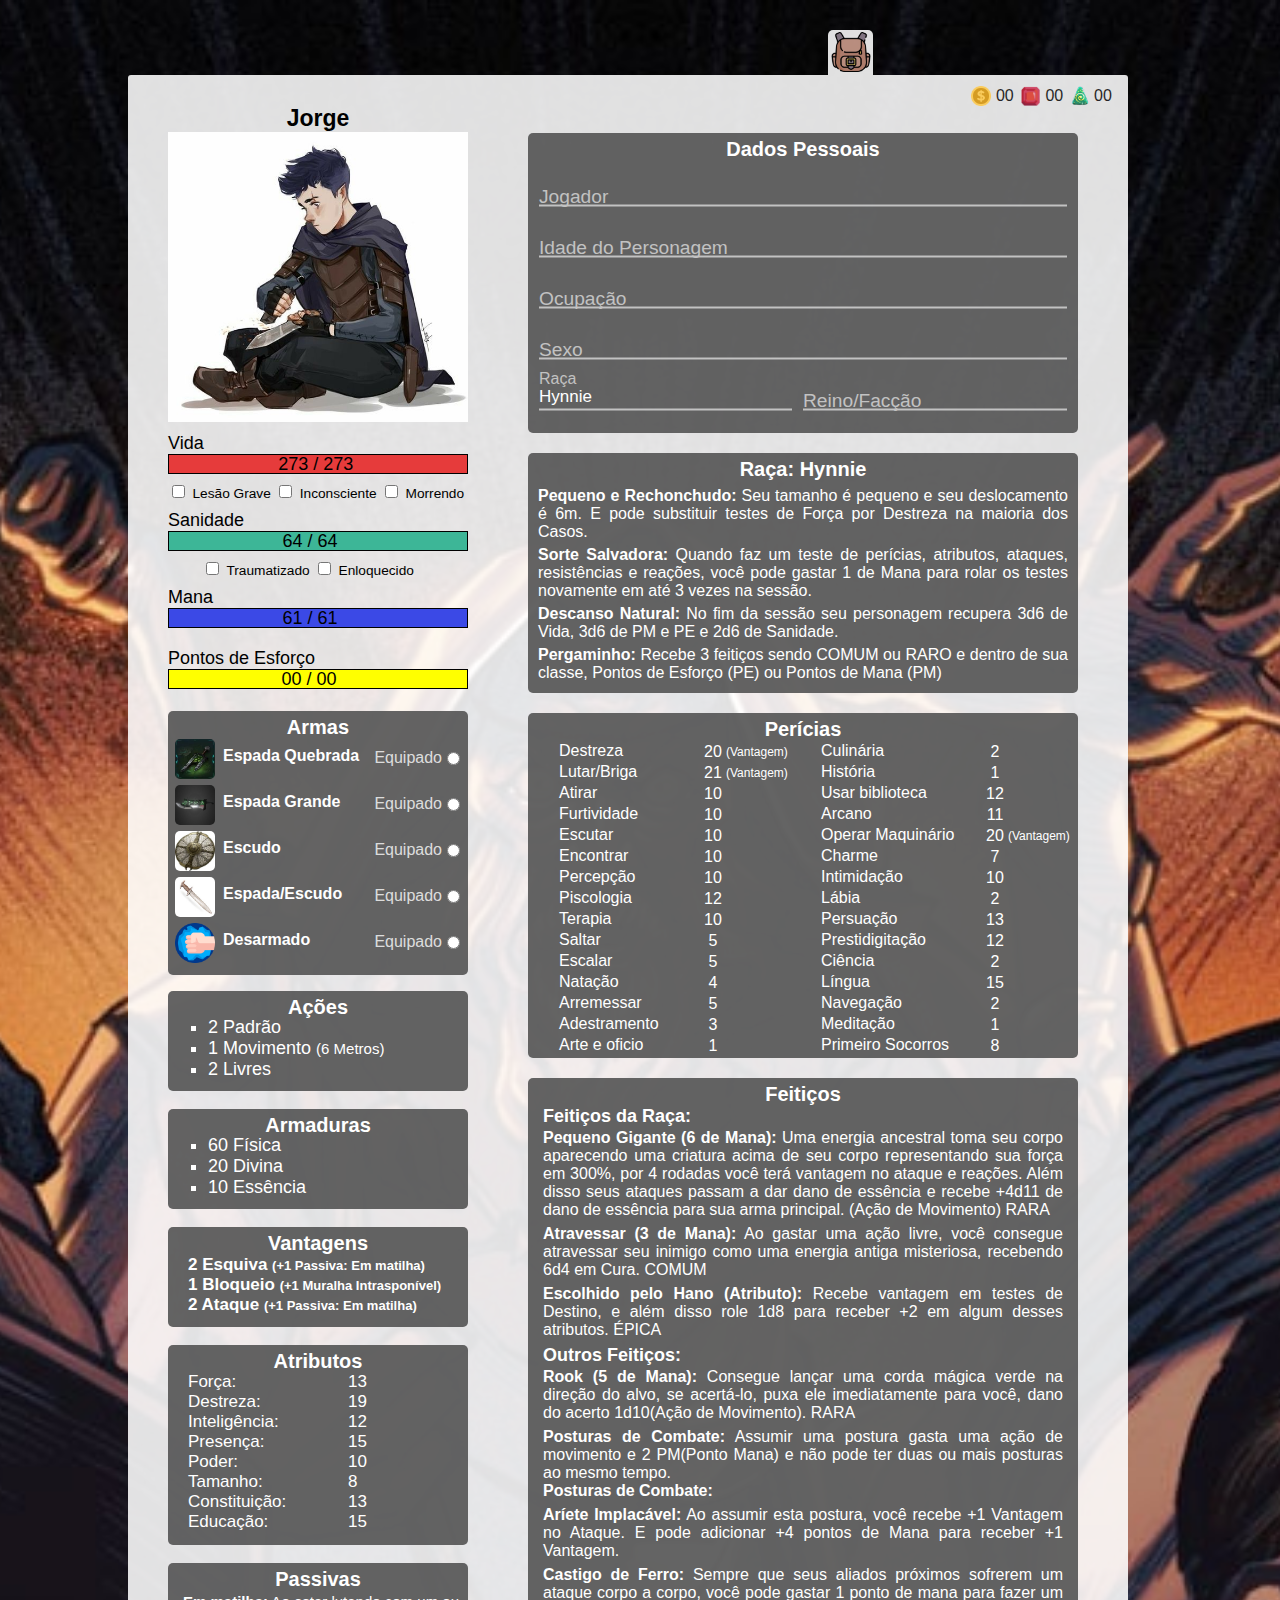
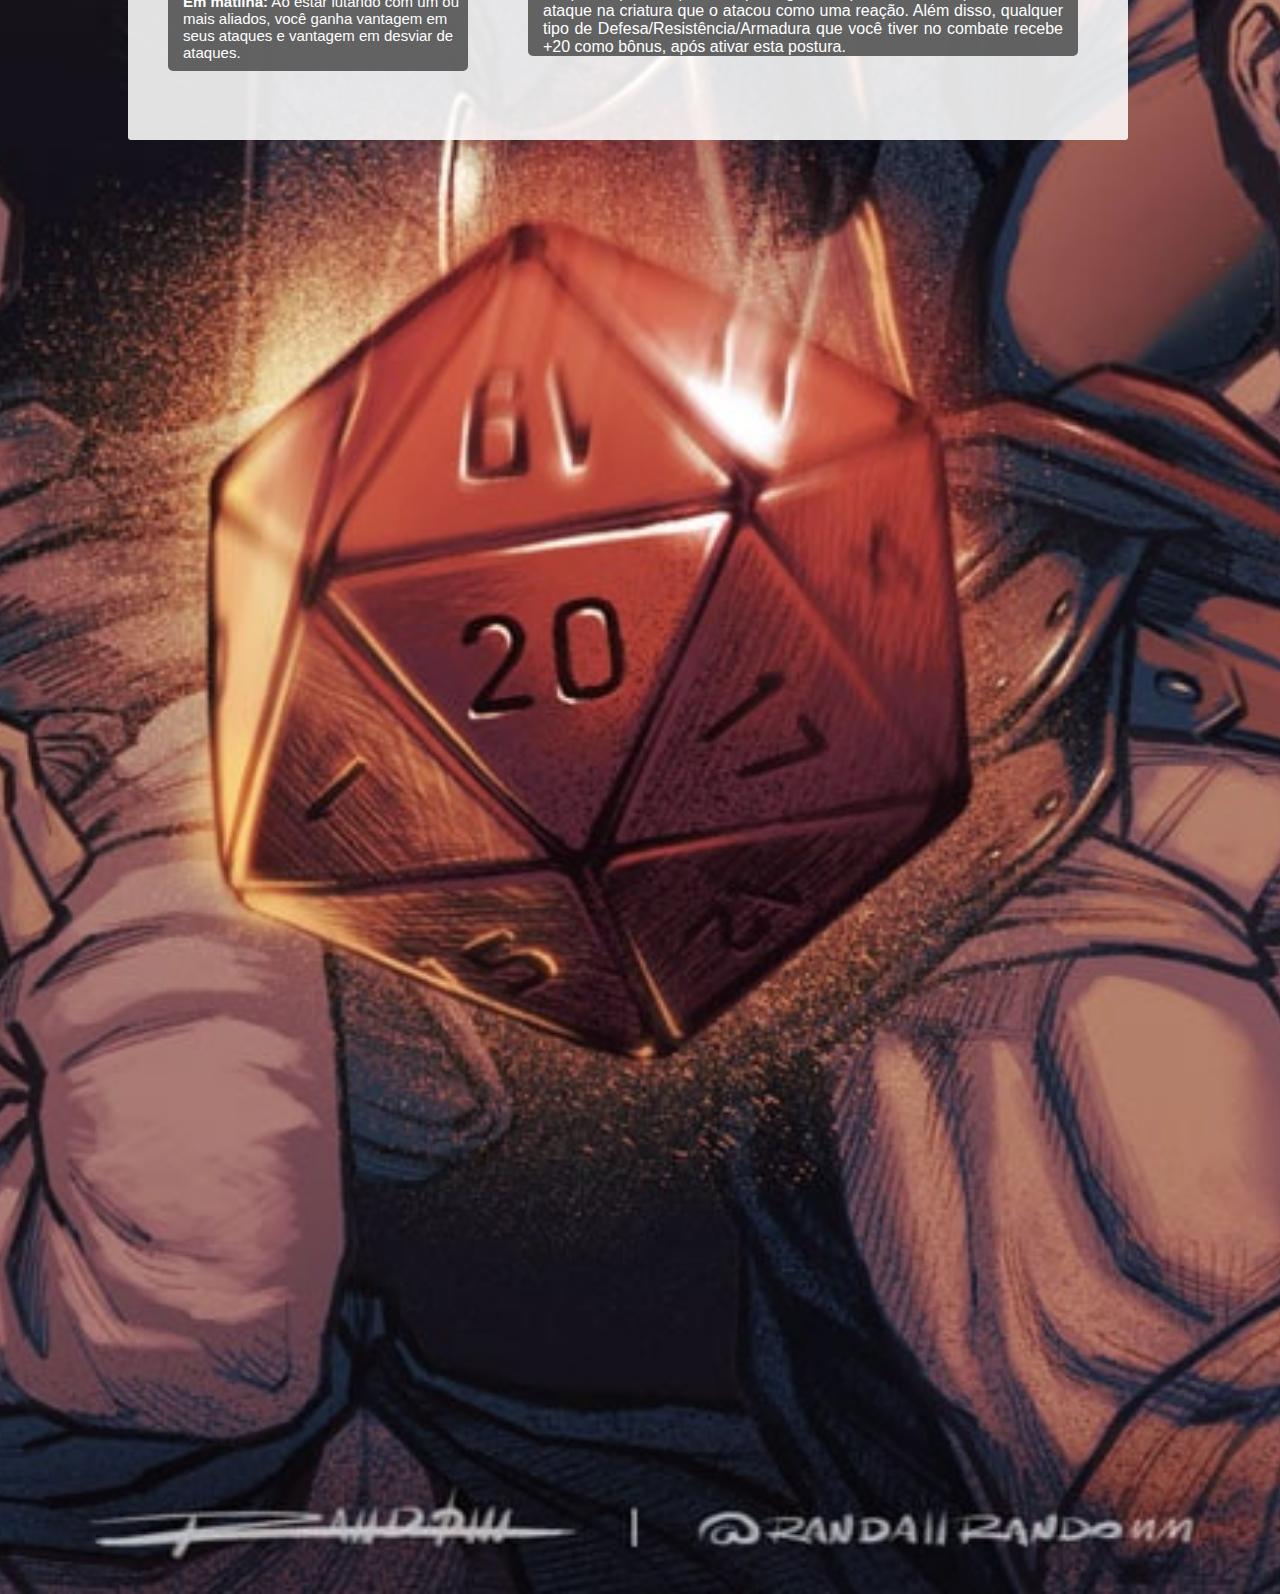
==== index.html @ e02fc68e "Segunda tentativa de arrumar o problema de visualização no cll" ====
<!DOCTYPE html>
<html> 
<head>
	<title>Ficha-Jorge</title>
	<meta charset="utf-8">
	<meta name="viewport" content="width=device-width, initial-scale=1.0">
	
<style>
	*{ font-family: sans-serif;}
	
	body{
		margin:0;
		padding: 0;
		background-image: url("Assests/Fundo.jpg");
		background-repeat: no-repeat;
		background-size: cover;
		background-position: center center;
		
	}
	#caixa{
		width: 1000px;
		height: 1700px;
		position: relative;
		left: 10%;
		margin-top: 30px;
	}

/*		Inventario	*/
	#Invetario{
		width: 45px;
		height: 45px;
		background-color: white;
		opacity: 0.88;
		border-top-left-radius: 5px;
		border-top-right-radius: 5px;
		cursor: pointer;
		position: relative;
		left: 70%;
	}
	#mochila{
		width:40px;
		height: 40px;
		display: block;
		margin: auto;
		position: relative;
		top: 2px;
	}
	#texto{
		display: none;
		position: relative;
		top: -54px;
		left: 53px;
		color: rgba(255, 255, 255, 0.632);
		font-size: 20px;
		width: 200px;
		height: 50px;
	}
	#Invetario:hover #texto{
		display: block;
	}

/*		Ficha*/	
	#ficha{
		max-width: 1000px;
		min-width: 950px;
		height: 1665px;
		background-color: rgb(255, 255, 255, 0.88);
		border-radius: 3px;
	}

/* 		Imagem e nome do personagem*/
	#personagem{
		width: 300px;
		height: 290px;
	}
	#imgPersonagem{
		width: 300px;
		height: 280px; 
		text-align: center;
		position: relative;
		left: 40px;
		top: 30px;
	}
	#imgPersonagem strong{
		font-size: 23px;
	}

/* 		Barras de vida, sanidade, mana Pontos de Esforço*/
	#caixaBarras{
		position: relative;
		top:78px;
		left: 40px;
	}
	#caixaBarras progress{
		display: block;
	}
	#caixaBarras span{
		font-size: 18px;
	}
	#qtdeVida{
		position: relative;
		top: 21px;
		left: 70px;
	}
	#qtdeSanidade{
		position: relative;
		top: 21px;
		left: 34px;
	}
	#estadosSanidade{
		position: relative;
		left: 34px;
	}
	#qtdeMana{
		position: relative;
		top: 21px;
		left: 65px;
	}
	#pontosEsforco{
		display: inline-block;
		padding-top: 20px;
	}
	#qtdePE{
		position: relative;
		top: 21px;
		left:-38px;
	}


	#vida::-webkit-progress-value{
		background-color: rgb(230, 59, 59);
	} #vida::-moz-progress-bar{ background-color: rgb(230, 59, 59);}

	#sanidade::-webkit-progress-value{
		background-color: #3DB697;
	} #sanidade::-moz-progress-bar{ background-color: #3DB697;}
	
	#mana::-webkit-progress-value{
		background-color:rgb(59, 73, 230)
	}  #mana::-moz-progress-bar{ background-color: rgb(59, 73, 230);}
	#PE::-webkit-progress-value{
		background-color: yellow;
	} #PE::-moz-progress-bar{ background-color: yellow;}
	.barras{
		width: 300px;
		height: 20px;
		border-radius: 0;
		border: 1px solid black;
	}
	.estado{
		display: block;
		padding-bottom: 8px;
		padding-top: 8px;
		position: relative;
	}
	.estado label{
		font-size: 13.7px;
	}

/* 		Armas, Acao-Por-Combate, Armadura, Vantagem, Atributos  e Passiva */
	.camposEmBaixo{
		max-width: 300px;
		min-width: 280px;
		/*background-color: rgba(56, 52, 50, 0.87); */
		background-color:rgb(83, 83, 83, 0.90);
		position: relative;
		left: 40px;
		border-radius: 5px;
		color: #FFFF;
		word-wrap: break-word;
	}
	.titulos{	 
		margin: 0;
		padding: 0; 
		color: #FFFF;
		font-size:20px;
		text-align: center;
		padding-top: 5px; 
	}

/*  	Armas */
	#caixaArmas{
		height: 264px;
		margin-top: 100px;
	}
	#Armas{
		width: calc(300px - 12px);
		height: 40px;
		position: relative;
		left: 7px;
	}
	#Armas img{
		width: 40px;
		height: 40px;
		border-radius: 5px;
		margin-bottom: 2px;
	}

	#Armas strong{
		font-size: 16px;
		padding: 8px;
		color: #FFFF;
		position: absolute;
	}
	.equipado, .txtequipado{
		float: right;
		color: rgb(255, 255, 255, 0.80);
		position: relative;
		top: 10px;
		
	}
	/* Tentar fazer com que apareça uma div quando clicada na imagem
	#teste{
		display: none;
		width: 200px;
		height: 300px;
		background-color:rgb(56, 52, 50, 0.50);
		position: relative;
		top: -84px;
		left: -13rem;
		border-radius: 5px;
	}

	#teste:target {
		display: block;
	}



	.fechar{
		float: right;
	}
	*/

/* 		Ações por Combate */
	#acaoCombate{
		height: 100px;
		margin-top: 16px;
		font-size: 18px;
		color:#FFFF;
	}
	#acaoCombate h4{
		font-size: 20px;
		text-align: center;
		color: #FFFF;
	}
	#acaoCombate ul{
		list-style-type: square;
	}
	#acaoCombate div{
		position: relative;
		top: -20px;
	}
	#move{
		font-size: 15px;
	}



/* 		Defesa */
	#armadura{
		height: 100px;
		font-size: 18px;
	}
	#armadura ul{
		list-style-type: square;
	}
	#armadura div{
		position: relative;
		top: -20px;
	}

/*  	Vantagem */
	#vantagem{
		height: 100px;
		margin-top: 18px;
	}
	#vantagem strong{
		display: block;
		font-size: 17px;
		position: relative;
		left: 20px;
	}
	#vantagem span{
		font-size: 13px;
	}


/*  	Atributos*/
	#atributos{
		height: 200px;
		margin-top: 18px;
		font-size: 17px;
	}
	#atributos ul{
		list-style-type: none;
	}
	#listaAtributos{
		width: 180px;
		position: relative;
		top: -18px;
		left: -20px;
	}
	#numerosAtributos{
		width: 20px;
		height: 155px;
		float:right;
		position:absolute;
		left: 200px;
		top: 0px;
	}

/*  	Passiva*/
	#passiva{
		height: 108px;
		margin-top: 18px;
		font-size: 15px;
	}
	#passiva div{
		width:100%;
		max-width: 280px;
		max-height: 104px;
		padding-left: 10px;
		padding-top: 20px;
		position: absolute;
		top: 50%;
		left: 50%;
		transform: translate(-50%, -50%);
	}
	


/*		Caixa de Riquezas	*/
	#caixaDeRiquezas{
		display: flex;
		align-items: center;
		justify-content: center;
		width: 146px;
		max-width: 150px; 	
		height: 30px;
		float: right;
		position: relative;
		bottom: 95.50%;
		right: 10px;
		opacity: 0.84;
	}
	#caixaDeRiquezas img{
		width: 20px;
		height: 20px;
	}


/* 		Inputs da Caixa de Riquezas */
	#caixaDeRiquezas input{
		width: 20px;
		max-width: 40px;
		font-size: 16px;
		outline: none;
		border: none;
		background: none;
		padding: 5px;
	}
	input[type=number]::-webkit-inner-spin-button { 	 /* <-- Campos que fazem a remoção das setas de aumentar e diminuir */
    -webkit-appearance: none;
	}
	input[type=number] { 
	-moz-appearance: textfield;
	appearance: textfield;
	}



/* 		Campos do lado  classe*/
	.camposAoLado{
		width: 550px;	
		background-color:rgb(83, 83, 83, 0.90);
		float: right;
		position: relative;
		bottom: 92.38%;
		left: 96px;
		border-radius: 5px;
	}


/*		Dados Pessoais	*/
	#dadosPessoais{
		height: 300px;
		max-height: 400px;
	}
	#dadosPessoais h4{
		padding-top: 5px;
	}
	#caixaDeInputs{
		width: 96%;
		max-height: 280px;
		position: absolute;
		top:50%;
		left: 50%;
		transform: translate(-50%, -50%);
	}
	#caixaDeInputs div{
		padding: 15px 0 0;
		margin-top: 10px;
		position: relative;	
	}
	#caixaRaca{
		width: 50%;
		display: inline-block;
	}
	#caixaReino{
		width: 50%;
		float:right;
	}
	#raca{
		width: 96%;
	}

/*	Classes dos dados Pessoais	*/
	.inputs{
		width: 100%;
		border: 0;
		padding: 0;
		background-color: none;
		font-size: 17px;
		background:transparent;
		color: white;
		border-bottom: 2px #c2c2c2 solid;
		outline: 0; /* elemento que tira o as bordas focadas quando clicamos em input*/
		padding: 2px 0 ;
		transition: border-color 0.2s;
		display: block;
	
	&::placeholder{
		color:transparent;
	}
	&:placeholder-shown ~ .camposDadosPessoais{
		font-size: 1.2rem;
		cursor: text;
		top: 20px;
	}
}
	.camposDadosPessoais{
		position:absolute;
		top: 0;
		display: block;
		transition: 0.2s;
		font-size: 1rem;
		color: #c2c2c2;
	}
	.inputs:focus{
	~ .camposDadosPessoais{
		position: absolute;
		top: 0;
		display: block;
		transition: 0.2s;
		font-size: 1rem;
		color: #11998e;
		font-weight: 700;
	}
	border-width: 3px;
	font-weight: 200;
	border-image: linear-gradient(to right, #11998E, #38ef7d);
	border-image-slice:1;
}
	.inputs{
		&:required,&:invalid {box-shadow:none;}
	}

/*		Propriedades da Raça	*/
	#propriedadesRaca{
		height: 240px;
		max-height: 250px;
		position: relative;
		left: -50px;
		margin-top: 20px;
	}
	#propriedadesRaca div{
		padding: 10px;
		padding-top: 6px;
	}
	#propriedadesRaca span{
		display: block;
		color:  #FFFF;
		text-align: justify;
		padding-bottom: 5px;
	}

/*		Perícias	*/	
	#pericias{
		margin-top: 20px;
		left: -50px;
		color: #FFFF;
	}
	#periciasBloco1{
		width: 140px;
		margin-left: 30px;
		float: left;
		padding: 1px;
	}
	#periciasBloco2{
		width: 160px;
		margin-left: 98px;
		float: left;
		padding: 1px;
	}

	.numerosBlocos{
		max-width: 20px;
		text-align: center;
		padding: 1px;
		float: left;
	}
	.vantagemPericias{
		position: absolute;
		margin-top: -18px;
		margin-left: 25px;
		font-size: 12px;
	}
	.valoresPericias{
		width: 20px;
		font-size: 16px;
		color: #FFFF;
		outline: none;
		background: none;
		border: none;
		text-align: center;
		padding-bottom: 2px;
	}
	.nomesPericias{
		display: block;
		padding-bottom: 3px;
	}


/*		Feitiços	*/
	#feiticos{
		margin-top: 20px;
		left: -50px;
		color: #FFF;
	}
	
	#caixaFeiticos{
		padding-left: 15px;
		padding-right: 15px;
		overflow: auto;
		height: 550px;
	}
	#caixaFeiticos span{
		display: block;
		text-align: justify;
		padding-bottom: 6px;
	}
	#posturaCombate{
		margin: 0;
	}

	.feiticosRaca{
		margin: 0;
		font-size: 18px;
		padding-bottom: 2px;
	}
	
</style>
	</head>

<body>

<div id="caixa">
	<div id="Invetario">
		<a href="./Paginas/Invetario.html" rel="inventario">
			<img src="./Assests/mochila.png" alt="Mochila" id="mochila"> 
		</a>
			<div id="texto"><h3>Invetário</h3> </div>

	</div>

		<div id="ficha">
			
			<div id="imgPersonagem">
				<strong>Jorge</strong>
				<img src="./Assests/Jorge.jpg" alt="Personagem" id="personagem"/>
			</div>	

				<div id="caixaBarras">
					<span>Vida</span>
					<span id="qtdeVida">273 / 273</span>
					<progress max="273" value="273" id="vida" class="barras"></progress>
					

					<div class="estado">
						<input type="checkbox" name="lesaoGrabe"> <label>Lesão Grave</label>
						<input type="checkbox" name="Inconsciente"> <label>Inconsciente</label>
						<input type="checkbox" name="morrendo"> <label>Morrendo</label>
					</div>

					<span>Sanidade</span>
					<span id="qtdeSanidade">64 / 64</span>
					<progress max="64" value="64" id="sanidade" class="barras"></progress>
					

					<div class="estado" id="estadosSanidade">
						<input type="checkbox" name="traumatizado"> <label>Traumatizado</label>
						<input type="checkbox" name="Enloquecido"> <label>Enloquecido</label>
					</div>

					<span>Mana</span> 
					<span id="qtdeMana">61 / 61</span>
					<progress max="61" value="61" id="mana" class="barras"></progress>

					<span id="pontosEsforco">Pontos de Esforço</span>
					<span id="qtdePE"> 00 / 00</span>
					<progress max="100" value="100" id="PE" class="barras"></progress>
				</div>
				
					<div id="caixaArmas" class="camposEmBaixo">
						<h4 id="textoArmas" class="titulos titulosAoLado">Armas</h4>

						<div id="Armas">
							<div id="Arma1">
								<img src="./Assests/espada quebrada.jfif" id="espadaQuebrada" alt="espada-Principal" /> 
								<strong>Espada Quebrada</strong>
								<input type="radio" value="Equipado" name="equipado" class="equipado"> <label class="txtequipado">Equipado</label>
								
								<!-- Div que sera exibida ao clicar na imagem 
								<div id="teste">Sua espada esta quebrada
									<a href="#" class="fechar">Clique para sair</a>
								</div> -->							
							</div>

							<div id="Arma2" class="todasArmas">
								<img src="./Assests/EspadaGrande.jpeg" alt="Espada Grande"/>
								<strong>Espada Grande</strong>
								<input type="radio" value="Equipado" name="equipado" class="equipado"> <label class="txtequipado">Equipado</label>
							</div>

							<div id="Arma3">
								<img src="./Assests/Escudo.webp" alt="escudo"/>
								<strong>Escudo</strong> 
								<input type="radio" value="Equipado" name="equipado1" class="equipado"> <label class="txtequipado">Equipado</label>
							</div>

							<div id="Arma4">
								<img src="./Assests/espada curta.jpg" alt="espadaescudo"/>
								<strong>Espada/Escudo</strong>
								<input type="radio" value="Equipado" name="equipado1" class="equipado"> <label class="txtequipado">Equipado</label>
							</div>

							<div id="Arma5">
								<img src="./Assests/soco.png" alt="Soco"/>
								<strong>Desarmado</strong>
								<input type="radio" value="Equipado" name="equipado" class="equipado"> <label class="txtequipado">Equipado</label>
							</div>

						</div>
					</div>

						<div id="acaoCombate" class="camposEmBaixo">
						   <h4 class="titulos titulosAoLado">Ações</h4>
							<div>
								<ul>
								  <li><span>2 Padrão</span></li>
								  <li><span>1 Movimento <span id="move">(6 Metros)</span></span></li>
								  <li><span>2 Livres</span></li>
								</ul>		
							</div>
						</div><br/>

							<div id="armadura" class="camposEmBaixo">
							  <h4 class="titulos titulosAoLado">Armaduras</h4>
								<div>
									<ul>
									  <li><span>60 Física</span></li>
									  <li><span>20 Divina</span></li>
									  <li><span>10 Essência</span></li>
									</ul>
								</div>
							</div>
								<div id="vantagem" class="camposEmBaixo">
									<h4 class="titulos titulosAoLado">Vantagens</h4>
										<div>
											<strong>2 Esquiva <span>(+1 Passiva: Em matilha)</span></strong>
											<strong>1 Bloqueio <span>(+1 Muralha Intrasponível)</span></strong>
											<strong>2 Ataque <span> (+1 Passiva: Em matilha)</span></strong>
										</div>
								</div>

									<div id="atributos" class="camposEmBaixo">
									 <h4 class="titulos titulosAoLado">Atributos</h4>
										<div id="listaAtributos">
											<ul>
												<li><span>Força:</span></li> 
												<li><span>Destreza:</span></li>
												<li><span>Inteligência:</span></li>
												<li><span>Presença:</span></li>
												<li><span>Poder:</span></li>
												<li><span>Tamanho:</span></li>
												<li><span>Constituição:</span></li>
												<li><span>Educação:</span></li>
											</ul>
											
											<div id="numerosAtributos">
												<span>13</span>
												<span>19</span>
												<span>12</span>
												<span>15</span>
												<span>10</span>
												<span>8</span>
												<span>13</span>
												<span>15</span>
											  </div>
										</div>	
									</div>
										<div id="passiva" class="camposEmBaixo">
											<h4 class="titulos titulosAoLado">Passivas</h4>
											 <div>
												<strong>Em matilha:</strong><span> Ao estar lutando com um ou mais aliados, você ganha
													vantagem em seus ataques e vantagem em desviar de ataques.</span>
											 </div>
										</div>
			<div id="caixaDeRiquezas">								
				<img src="./Assests/Moeda.png" alt="moedas" >
				<input type="number" value="00" class="numeros">
				<img src="./Assests/rubiQuadrado.png" alt="Rubi"  class="itensParaCompras">
				<input type="number" value="00" class="numeros">
					<img src="./Assests/PedraFusao1.png" alt="Pedras de Fusão">
					<input type="number" value="00" class="numeros">	
			</div>	

			<div id="dadosPessoais" class="camposAoLado">
				<h4 class="titulos tituloDados">Dados Pessoais</h4>

				<div id="caixaDeInputs">
					<div class="">
						<input type="text" value="" name="nome"  placeholder="Jogador" autocomplete="off" class="inputs" id="nome" required>
						<label for="nome" class="camposDadosPessoais">Jogador</label>
					</div>
					<div>

						<input type="number" value="" name="idade" placeholder="Idade do Personagem" autocomplete="off" class="inputs" id="idade"required>
						<label for="idade" class="camposDadosPessoais">Idade do Personagem</label>
					</div>

					<div>
						<input type="text" value="" name="ocupacao" placeholder="Ocupação" autocomplete="off" class="inputs" id="ocupacao">
						<label for="ocupacao" class="camposDadosPessoais">Ocupação</label>				
					  
					</div>
				
					<div>
						<input type="text" value="" name="sexo" placeholder="Sexo" autocomplete="off" class="inputs" id="sexo">
						<label for="sexo" class="camposDadosPessoais">Sexo</label>
					</div>

					<div id="caixaRaca">
						<input type="text" value="Hynnie" name="raça" placeholder="Raça" autocomplete="off" class="inputs" id="raca">
						<label for="raca" class="camposDadosPessoais">Raça</label>
					</div>

					<div id="caixaReino">
						<input type="text" value="" name="raça" placeholder="Reino/Facção" autocomplete="off" class="inputs" id="reino">
						<label for="reino" class="camposDadosPessoais">Reino/Facção</label>
					</div>
				</div>
			</div>	
			   <div class="camposAoLado" id="propriedadesRaca">
				<h4 class="titulos titulosAoLado" >Raça: Hynnie</h4>
					<div id="camposPropriedades">
						<span><strong>Pequeno e Rechonchudo:</strong> Seu tamanho é pequeno e seu deslocamento é 6m. E pode
						substituir testes de Força por Destreza na maioria dos Casos.</span>

						<span><strong>Sorte Salvadora:</strong>  Quando faz um teste de perícias, atributos, ataques, resistências 
						e reações, você pode gastar 1 de Mana para rolar os testes novamente em até 3 vezes na sessão.</span>

						<span><strong>Descanso Natural:</strong> No fim da sessão seu personagem recupera 3d6 de Vida, 3d6 de PM e PE e 2d6 de Sanidade.</span>
						<span><strong>Pergaminho:</strong> Recebe 3 feitiços sendo COMUM ou RARO e dentro de sua classe, Pontos de Esforço (PE) ou Pontos de Mana (PM)</span>
					</div>
			   </div>
			   	 <div class="camposAoLado" id="pericias">
					<h4 class="titulos titulosAoLado">Perícias</h4>
						<div id="periciasBloco1">
								<span class="nomesPericias">Destreza</span>
								<span class="nomesPericias">Lutar/Briga</span>
								<span class="nomesPericias">Atirar</span>
								<span class="nomesPericias">Furtividade</span>
								<span class="nomesPericias">Escutar</span>
								<span class="nomesPericias">Encontrar</span>
								<span class="nomesPericias">Percepção</span>
								<span class="nomesPericias">Piscologia</span>
								<span class="nomesPericias">Terapia</span>
								<span class="nomesPericias">Saltar</span>
								<span class="nomesPericias">Escalar</span>
								<span class="nomesPericias">Natação</span>
								<span class="nomesPericias">Arremessar</span>
								<span class="nomesPericias">Adestramento</span>
								<span class="nomesPericias">Arte e oficio</span>
							</div>
								<div id="numerosBloco1" class="numerosBlocos">
									<input type="number" value="20" class="valoresPericias">
									<span class="vantagemPericias">(Vantagem)</span>
									<input type="number" value="21" class="valoresPericias">
									<span class="vantagemPericias">(Vantagem)</span>
									<input type="number" value="10" class="valoresPericias">
									<input type="number" value="10" class="valoresPericias">
									<input type="number" value="10" class="valoresPericias">
									<input type="number" value="10" class="valoresPericias">
									<input type="number" value="10" class="valoresPericias">
									<input type="number" value="12" class="valoresPericias">
									<input type="number" value="10" class="valoresPericias">
									<input type="number" value="5" class="valoresPericias">
									<input type="number" value="5" class="valoresPericias">
									<input type="number" value="4" class="valoresPericias">
									<input type="number" value="5" class="valoresPericias">
									<input type="number" value="3" class="valoresPericias">
									<input type="number" value="1" class="valoresPericias">						
								</div>
							<div id="periciasBloco2">
								<span class="nomesPericias">Culinária</span>
									<span class="nomesPericias">História</span>
									<span class="nomesPericias">Usar biblioteca</span>
									<span class="nomesPericias">Arcano</span>
									<span class="nomesPericias">Operar Maquinário</span>
									<span class="nomesPericias">Charme</span>
									<span class="nomesPericias">Intimidação</span>
									<span class="nomesPericias">Lábia</span>
									<span class="nomesPericias">Persuação</span>
									<span class="nomesPericias">Prestidigitação</span>
									<span class="nomesPericias">Ciência</span>
									<span class="nomesPericias">Língua</span>
									<span class="nomesPericias">Navegação</span>
									<span class="nomesPericias">Meditação</span>
									<span class="nomesPericias">Primeiro Socorros</span>
				 				</div>
								 <div id="numerosBloco2" class="numerosBlocos">
									<input type="number" value="2" class="valoresPericias">
									<input type="number" value="1" class="valoresPericias">
									<input type="number" value="12" class="valoresPericias">
									<input type="number" value="11" class="valoresPericias">
									<input type="number" value="20" class="valoresPericias"> 
									<span class="vantagemPericias">(Vantagem)</span>
									<input type="number" value="7" class="valoresPericias">
									<input type="number" value="10" class="valoresPericias">
									<input type="number" value="2" class="valoresPericias">
									<input type="number" value="13" class="valoresPericias">
									<input type="number" value="12" class="valoresPericias">
									<input type="number" value="2" class="valoresPericias">
									<input type="number" value="15" class="valoresPericias">
									<input type="number" value="2" class="valoresPericias">
									<input type="number" value="1" class="valoresPericias">
									<input type="number" value="8" class="valoresPericias">
								</div>
					
							
				</div>
					<div id="feiticos" class="camposAoLado">
					 <h4 class="titulos titulosAoLado">Feitiços</h4>
						<div id="caixaFeiticos">
						  <h5 class="feiticosRaca">Feitiços da Raça:</h5>
							<span><strong>Pequeno Gigante (6 de Mana):</strong> Uma energia ancestral toma seu corpo aparecendo uma criatura acima de seu corpo representando sua força em 300%, por 4 rodadas  você terá vantagem no ataque e reações.
							Além disso seus ataques passam a dar dano de essência e recebe +4d11 de dano de essência para sua arma principal. (Ação de Movimento) RARA</span>
								
							<span><strong>Atravessar (3 de Mana):</strong> Ao gastar uma ação livre, você consegue atravessar seu inimigo como uma energia antiga misteriosa, recebendo 6d4 em Cura. COMUM</span>
							
							<span><strong>Escolhido pelo Hano (Atributo):</strong> Recebe vantagem em testes de Destino, e além disso role 1d8 para receber +2 em algum desses atributos. ÉPICA</span>
						  <h5 class="feiticosRaca">Outros Feitiços:</h5>
							<span><strong>Rook (5 de Mana):</strong> Consegue lançar uma corda mágica verde na direção do alvo,
							se acertá-lo, puxa ele imediatamente para você, dano do acerto 1d10(Ação de Movimento). RARA</span>
							
							<span><strong>Posturas de Combate:</strong> Assumir uma postura gasta uma ação de movimento e 2 PM(Ponto Mana) e não pode ter
								duas ou mais posturas ao mesmo tempo.<br/><strong>Posturas de Combate:</strong></span>
							<span><strong>Aríete Implacável:</strong> Ao assumir esta postura, você recebe +1 Vantagem no Ataque. E pode adicionar +4 pontos de Mana para receber +1 Vantagem.</span>
							<span><strong>Castigo de Ferro:</strong> Sempre que seus aliados próximos sofrerem um ataque corpo a corpo, você pode gastar 1 ponto de mana para fazer um ataque na criatura que o atacou como 
							uma reação. Além disso, qualquer tipo de Defesa/Resistência/Armadura que você tiver no combate recebe +20 como bônus, após ativar esta postura.</span>
							<span><strong>Foco de Batalha:</strong> Sempre que um inimigo ataca, você recebe 10 pontos de Mana temporários. Pontos de mana temporários desaparecem no final da cena.</span>
							<span><strong>Muralha Intransponível:</strong>Para assumir esta postura você precisa estar empunhando um escudo. Você recebe +30 na Armadura e Vantagem em Bloqueio. Além disso, quando sofre um ataque que permite um teste de 
							Reflexos para reduzir o dano à metade, não sofre nenhum dano se passar. Para cada 2 pontos de mana adicionais que gastar quando assumir a postura, aumenta esse bônus em a armadura em +5. Por fim, enquanto mantiver esta postura, seu deslocamento é reduzido para 3m.</span>
							<span><strong>Provocação Petulante:</strong> Enquanto esta postura estiver ativa, todos os inimigos que iniciarem seus turnos dentro de seu alcance curto devem fazer um teste de Presença (Dt Extremo). Se falharem, devem atacar você nessa rodada</span>
							<span><strong>Torre Inabalável:</strong> Você assume uma postura defensiva que o torna imune a qualquer tentativa de tirá-lo do lugar, de forma mundana ou mágica. Enquanto mantiver a postura, você não pode se deslocar, mas recebe um bônus na Defesa igual a seu extremo da Constituição
							 e Tamanho + o dobro da atual.</span>

						  <h5 class="feiticosRaca">Feitiços de Atributos:</h5>
							<span><strong>Sarah Alopay (Loxodon):</strong> Recebe vantagem em 2 reações a sua
							escolha.RARA </span>
							<span><strong>Rarath (Raktar):</strong>Recebe +1 em Tamanho e Constituição e +100 na Vida Máxima
							e Atual.RARA</span>
						
						</div>
					</div>

		</di v>
</div>
</body>
</html>
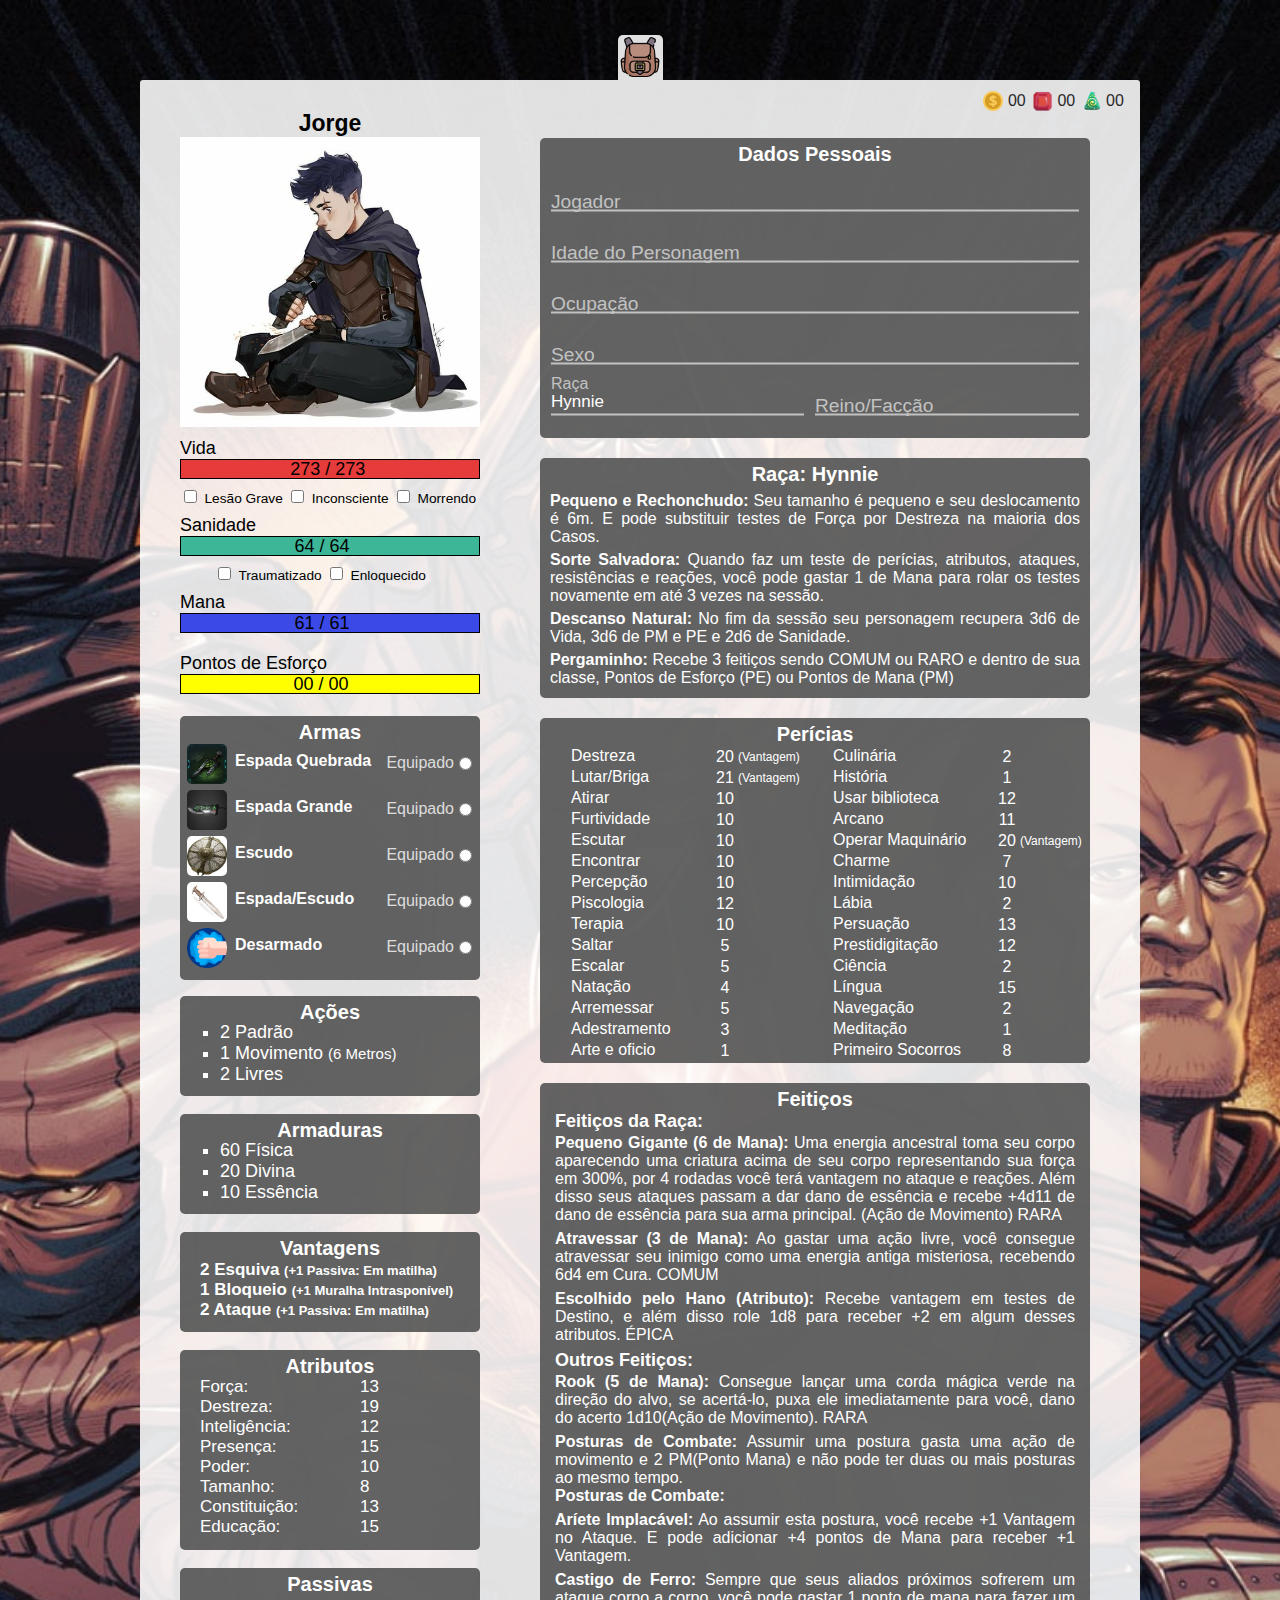
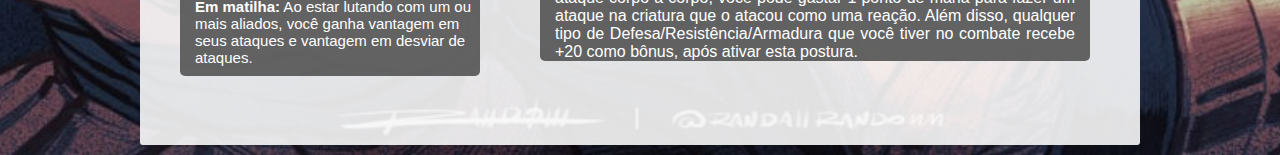
==== commit baa961ca: "Teste de responsividade" ====
--- a/index.html
+++ b/index.html
@@ -1,5 +1,5 @@
 <!DOCTYPE html>
-<html> 
+<html lang="pt-br"> 
 <head>
 	<title>Ficha-Jorge</title>
 	<meta charset="utf-8">
@@ -18,11 +18,11 @@
 		
 	}
 	#caixa{
-		width: 1000px;
-		height: 1700px;
-		position: relative;
-		left: 10%;
-		margin-top: 30px;
+		width: 100%;
+		display: flex;
+		justify-content: center;
+		margin-top: 5em;
+		padding-bottom: 10px;
 	}
 
 /*		Inventario	*/
@@ -34,8 +34,8 @@
 		border-top-left-radius: 5px;
 		border-top-right-radius: 5px;
 		cursor: pointer;
-		position: relative;
-		left: 70%;
+		position: absolute;
+		top: 2.2em;
 	}
 	#mochila{
 		width:40px;
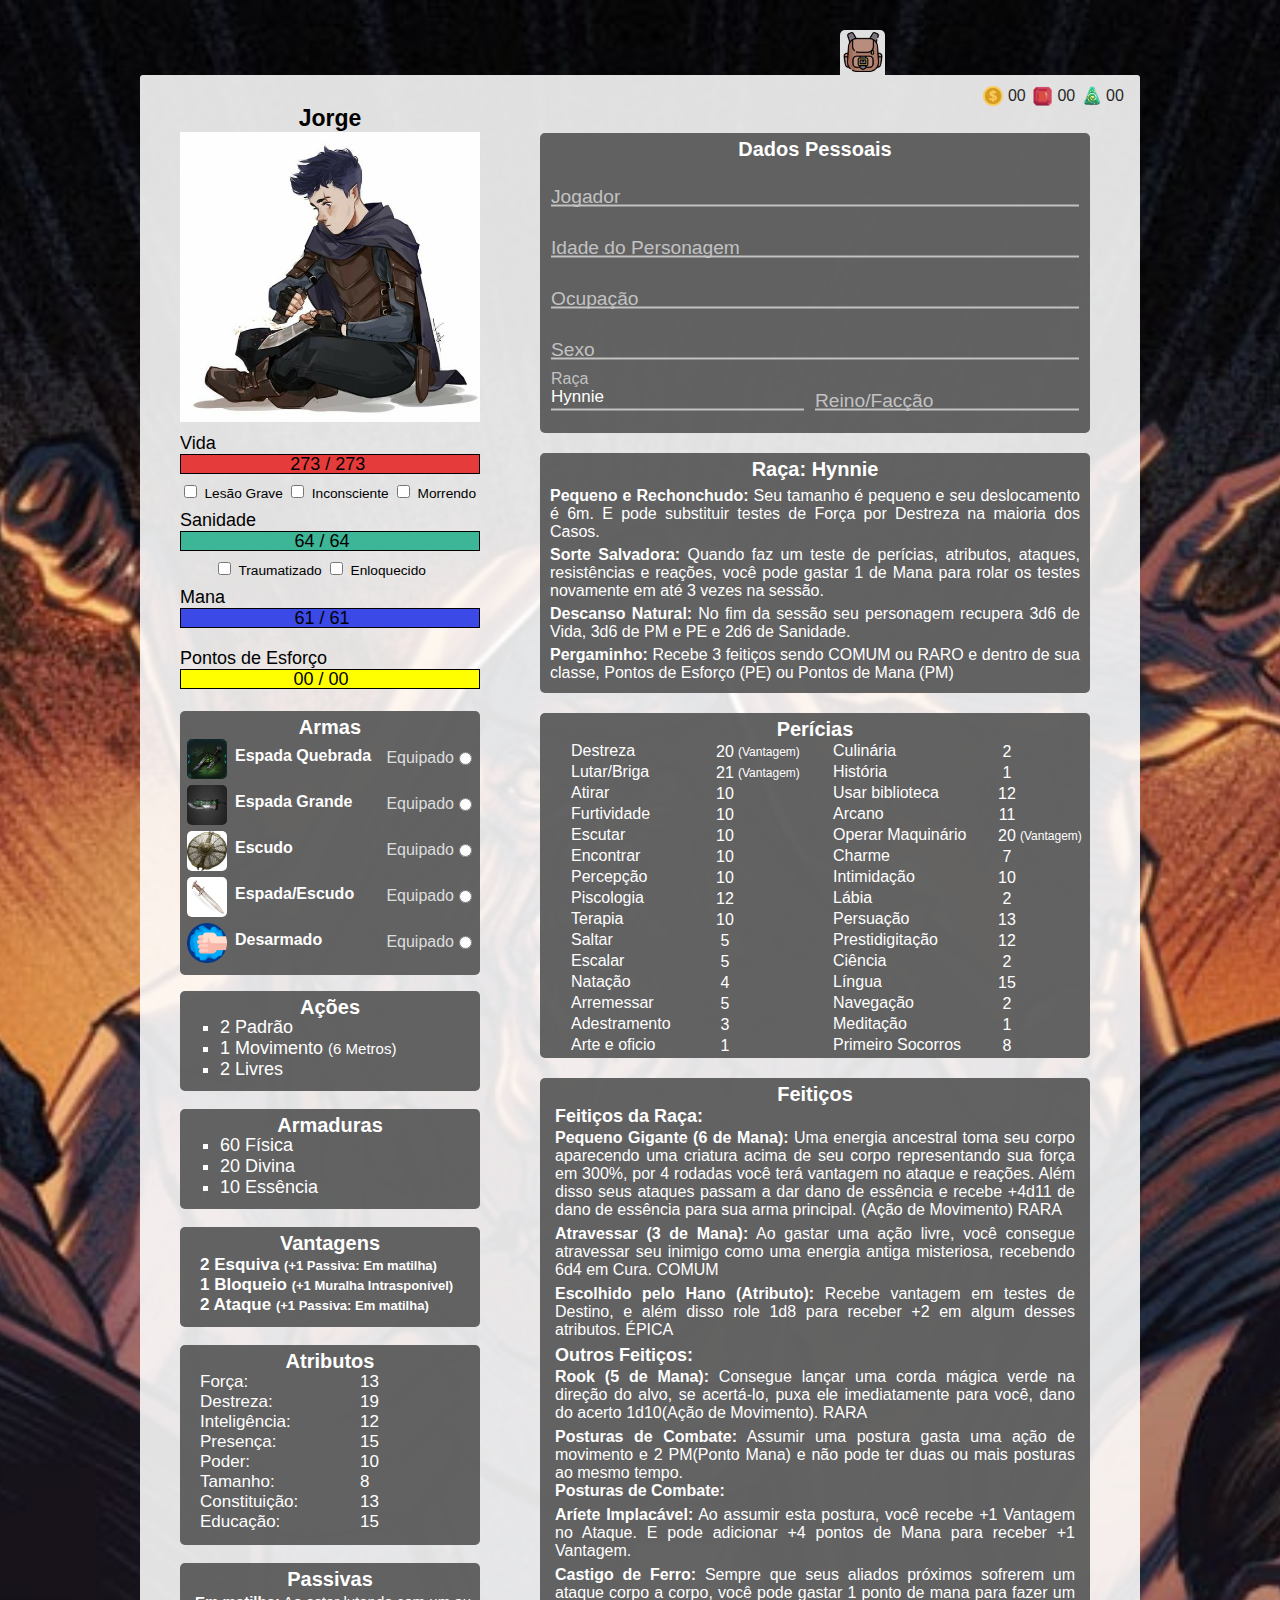
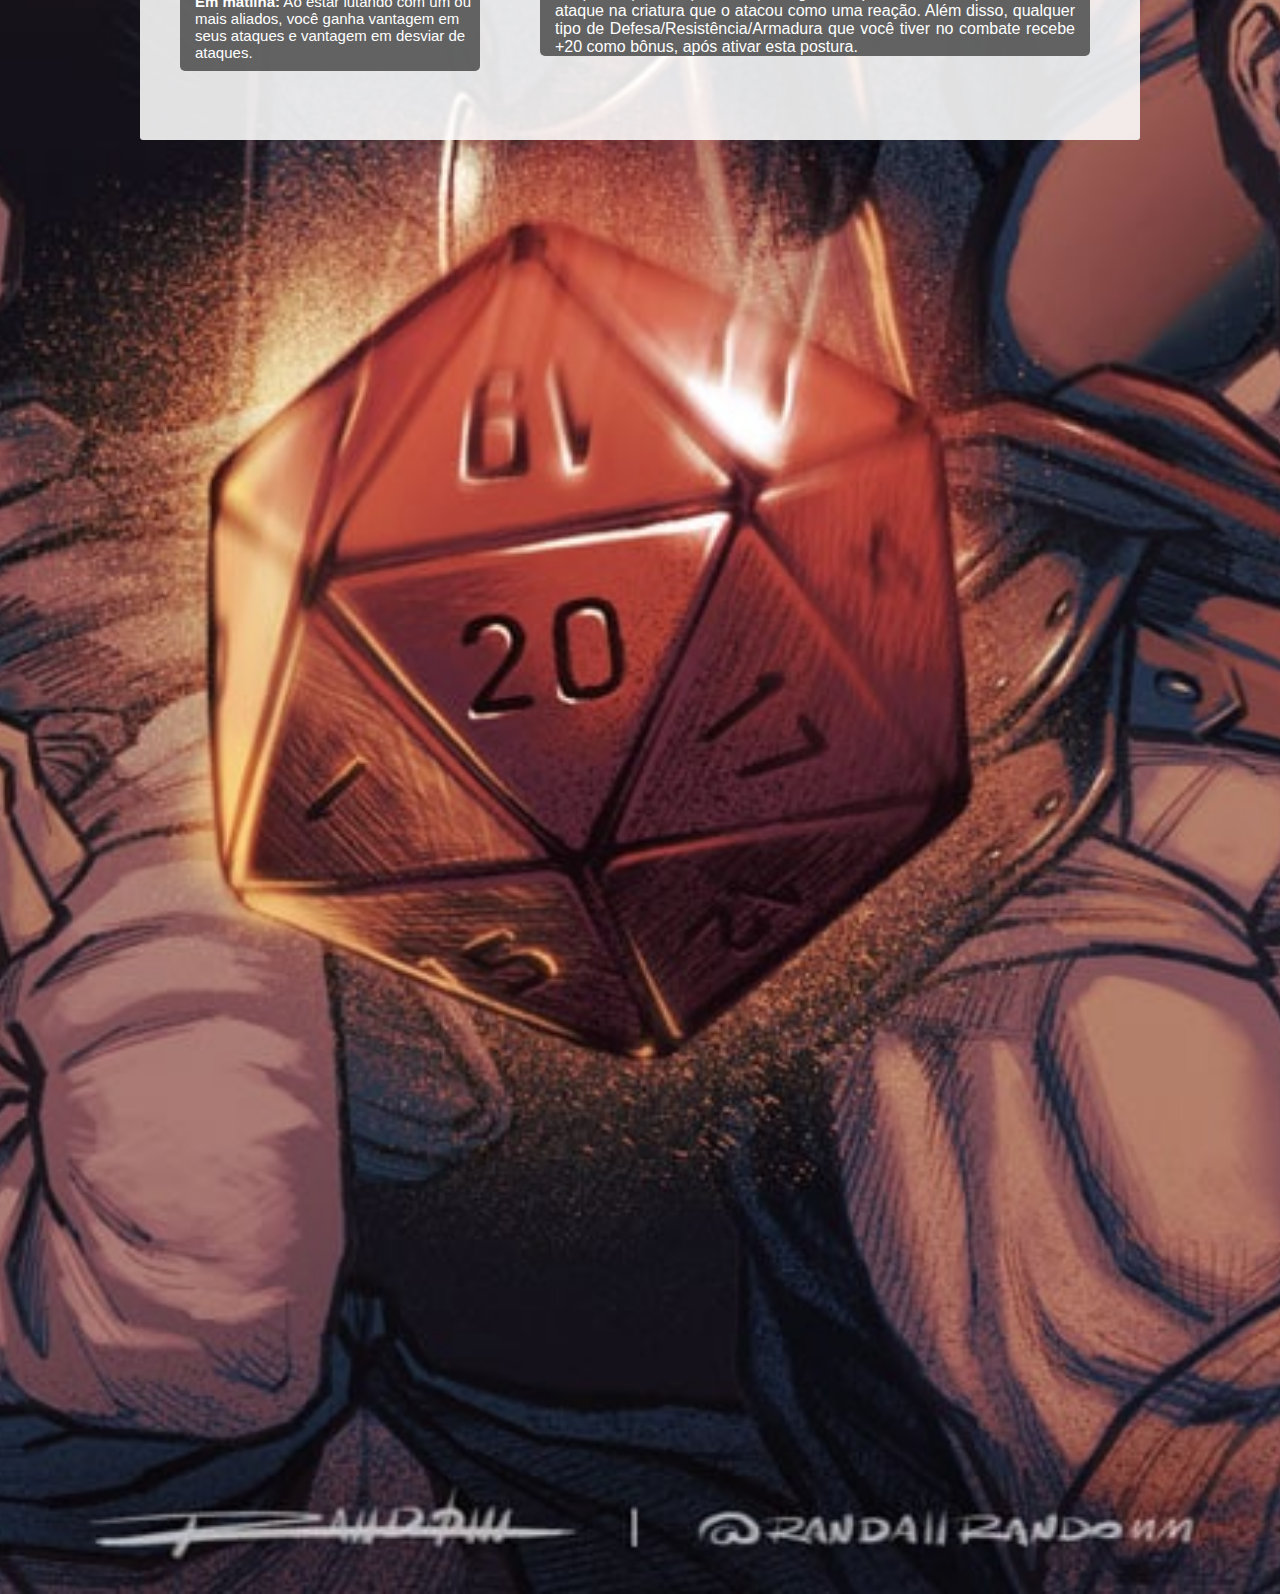
==== commit cb35f23a: "acho que consegui, não preciso que o site seja responsivo, apenas que a ficha fique centralizada em " ====
--- a/index.html
+++ b/index.html
@@ -8,6 +8,8 @@
 <style>
 	*{ font-family: sans-serif;}
 	
+
+	
 	body{
 		margin:0;
 		padding: 0;
@@ -15,15 +17,11 @@
 		background-repeat: no-repeat;
 		background-size: cover;
 		background-position: center center;
-		
-	}
-	#caixa{
-		width: 100%;
-		display: flex;
-		justify-content: center;
-		margin-top: 5em;
-		padding-bottom: 10px;
-	}
+	}
+ 	#caixa{
+		width: 1000px;
+		margin: 0 auto;
+	} 
 
 /*		Inventario	*/
 	#Invetario{
@@ -34,8 +32,10 @@
 		border-top-left-radius: 5px;
 		border-top-right-radius: 5px;
 		cursor: pointer;
-		position: absolute;
-		top: 2.2em;
+		position: relative;
+		left:700px;
+		top: 30px;
+
 	}
 	#mochila{
 		width:40px;
@@ -61,11 +61,12 @@
 
 /*		Ficha*/	
 	#ficha{
-		max-width: 1000px;
-		min-width: 950px;
+		width: 100%;
+		min-width: 989px;
 		height: 1665px;
 		background-color: rgb(255, 255, 255, 0.88);
 		border-radius: 3px;
+		margin-top: 30px;
 	}
 
 /* 		Imagem e nome do personagem*/
@@ -340,7 +341,7 @@
 		height: 30px;
 		float: right;
 		position: relative;
-		bottom: 95.50%;
+		bottom: 1590px;
 		right: 10px;
 		opacity: 0.84;
 	}
@@ -565,7 +566,7 @@
 
 <body>
 
-<div id="caixa">
+ <div id="caixa"> 
 	<div id="Invetario">
 		<a href="./Paginas/Invetario.html" rel="inventario">
 			<img src="./Assests/mochila.png" alt="Mochila" id="mochila"> 
@@ -886,7 +887,7 @@
 						</div>
 					</div>
 
-		</di v>
-</div>
+		</div>
+ </div> 
 </body>
 </html>
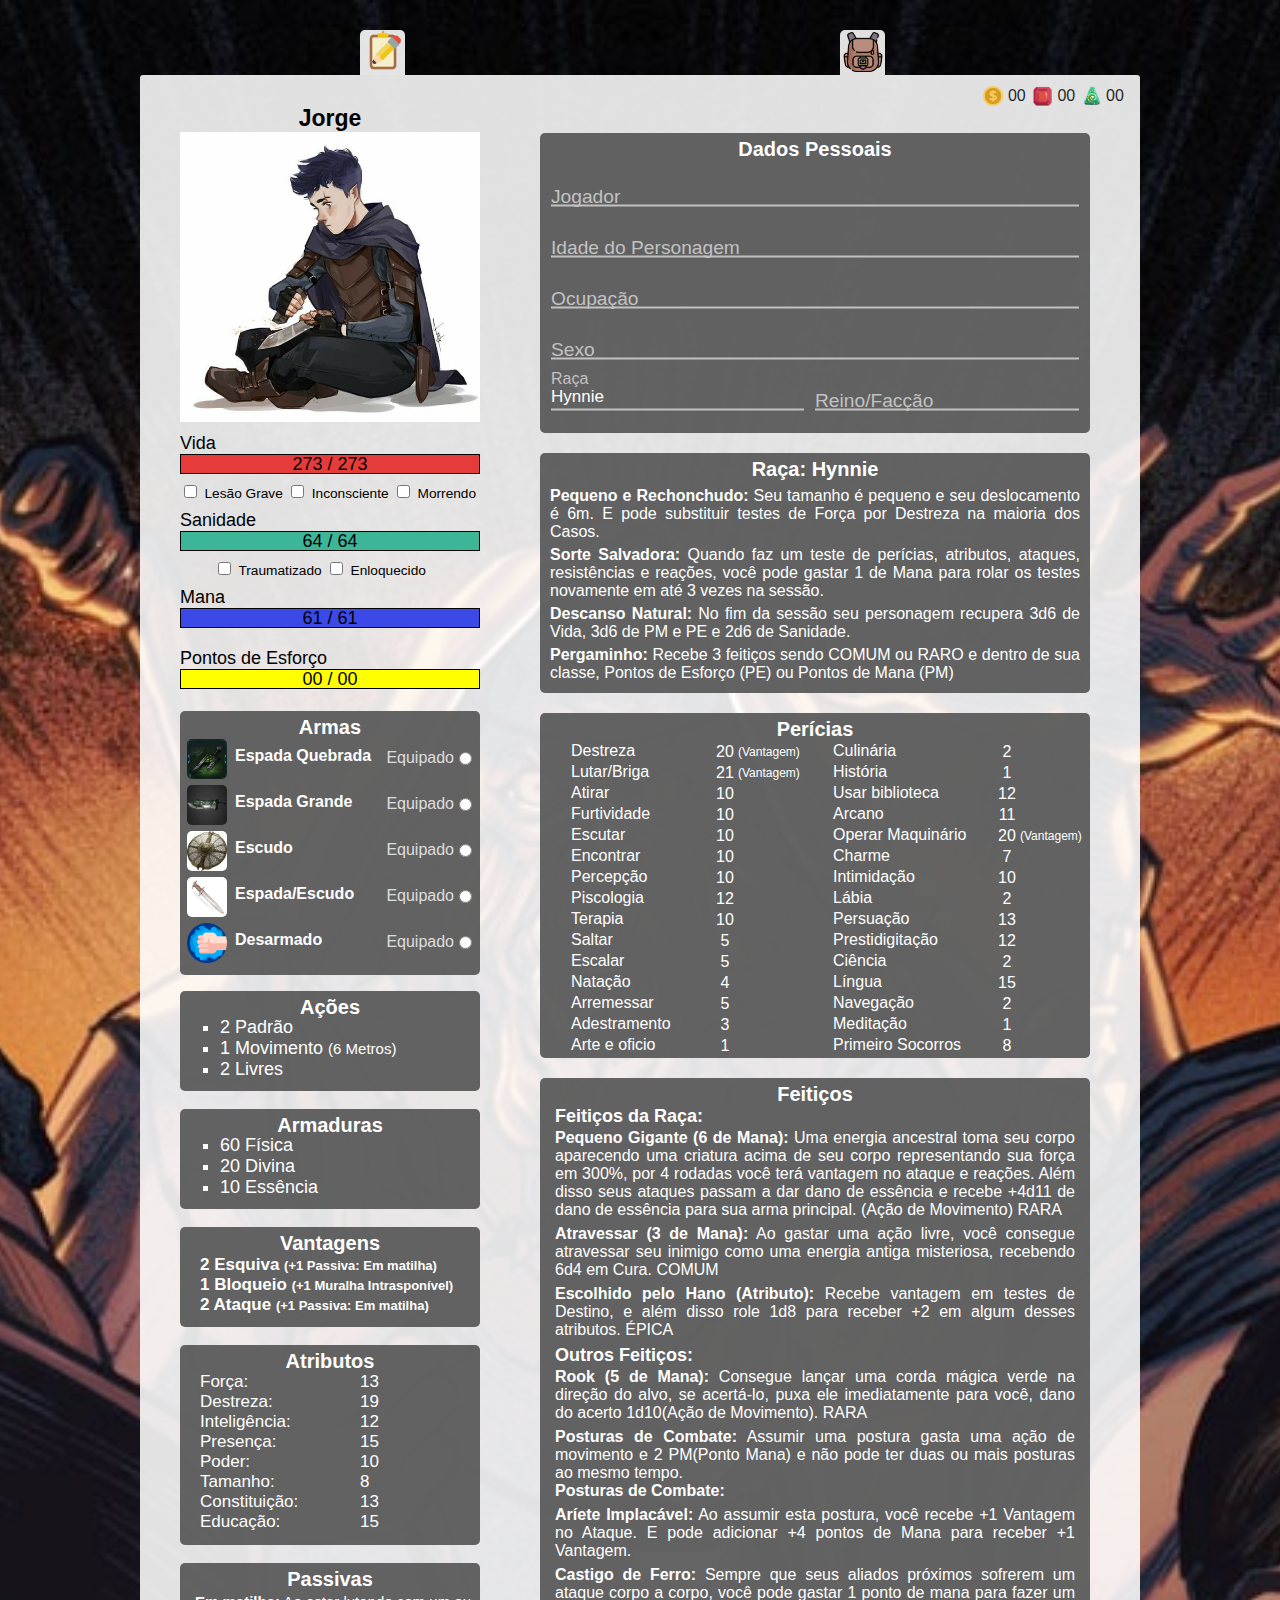
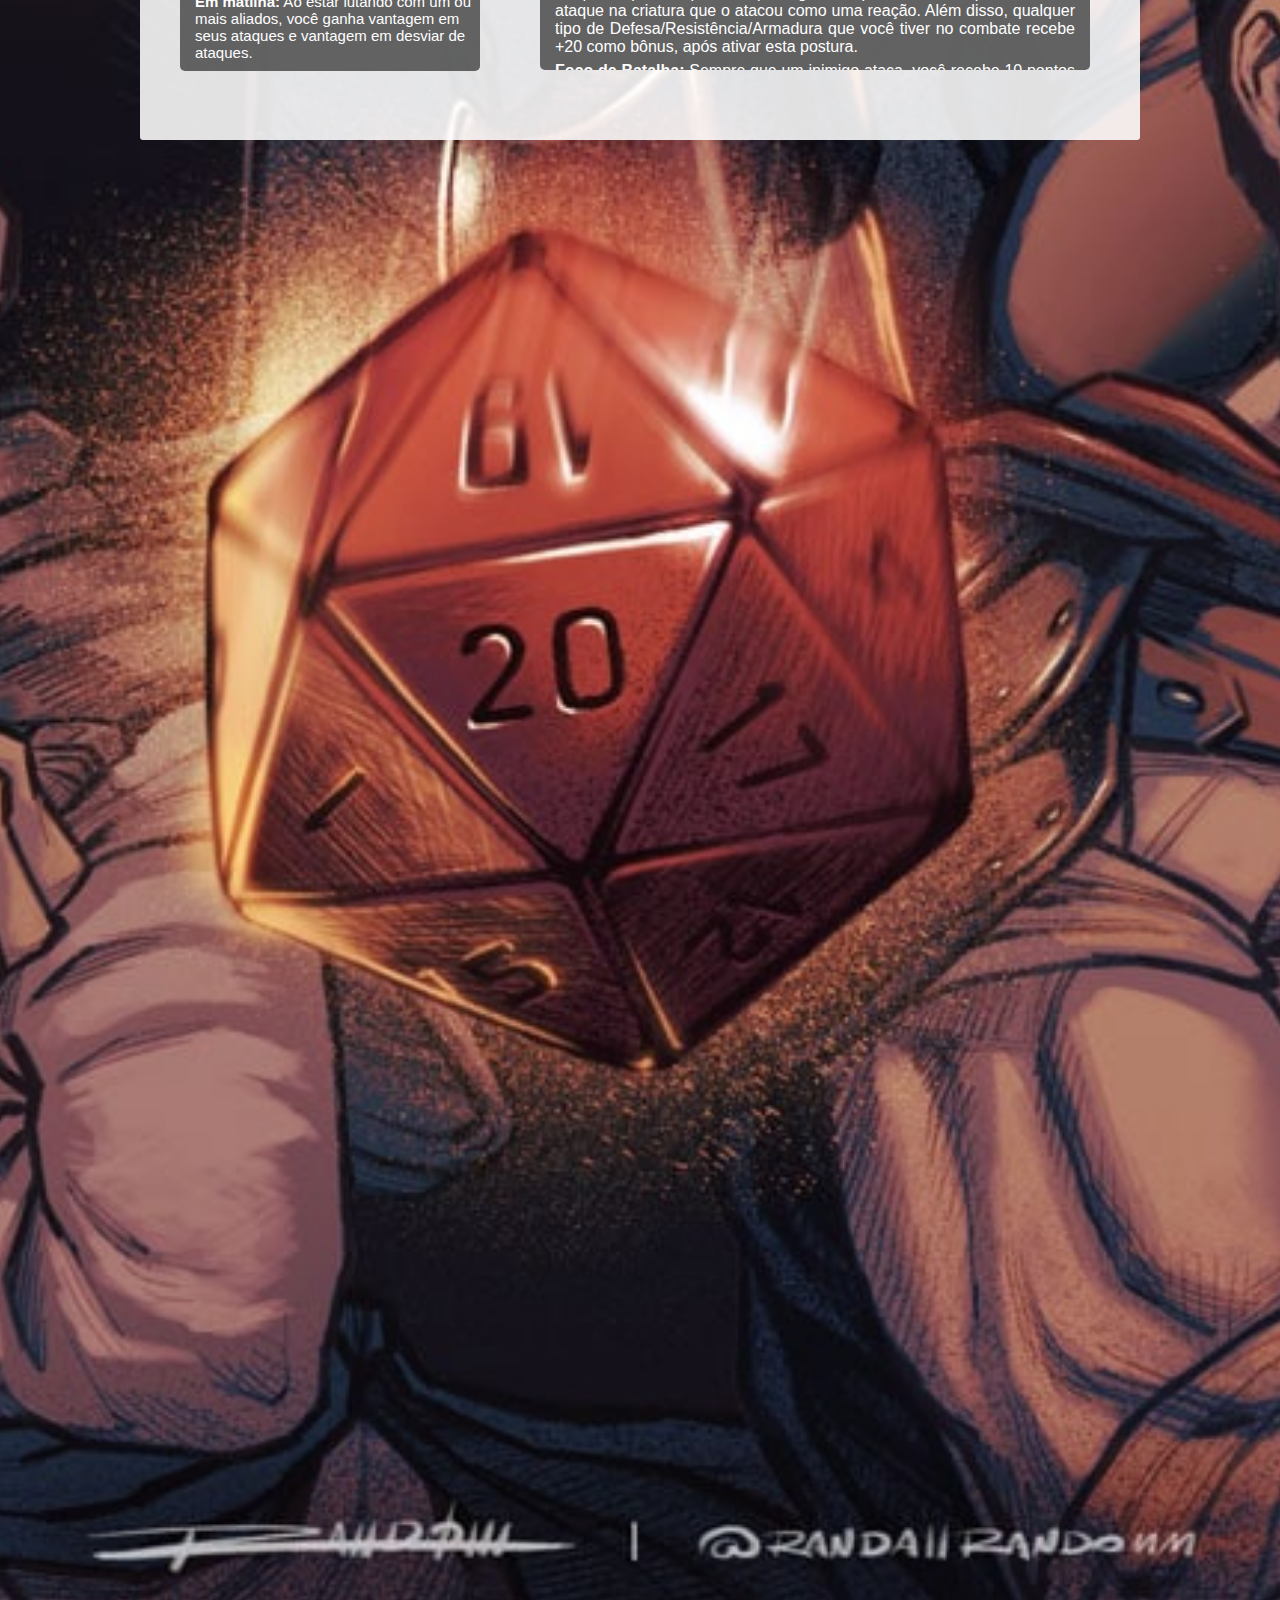
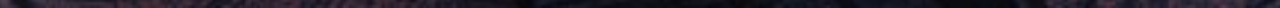
==== commit acd9dd43: "Centralização da ficha, CSS do Index Separado, Adição nas barras de progress, adição de um campo de " ====
--- a/index.html
+++ b/index.html
@@ -4,564 +4,7 @@
 	<title>Ficha-Jorge</title>
 	<meta charset="utf-8">
 	<meta name="viewport" content="width=device-width, initial-scale=1.0">
-	
-<style>
-	*{ font-family: sans-serif;}
-	
-
-	
-	body{
-		margin:0;
-		padding: 0;
-		background-image: url("Assests/Fundo.jpg");
-		background-repeat: no-repeat;
-		background-size: cover;
-		background-position: center center;
-	}
- 	#caixa{
-		width: 1000px;
-		margin: 0 auto;
-	} 
-
-/*		Inventario	*/
-	#Invetario{
-		width: 45px;
-		height: 45px;
-		background-color: white;
-		opacity: 0.88;
-		border-top-left-radius: 5px;
-		border-top-right-radius: 5px;
-		cursor: pointer;
-		position: relative;
-		left:700px;
-		top: 30px;
-
-	}
-	#mochila{
-		width:40px;
-		height: 40px;
-		display: block;
-		margin: auto;
-		position: relative;
-		top: 2px;
-	}
-	#texto{
-		display: none;
-		position: relative;
-		top: -54px;
-		left: 53px;
-		color: rgba(255, 255, 255, 0.632);
-		font-size: 20px;
-		width: 200px;
-		height: 50px;
-	}
-	#Invetario:hover #texto{
-		display: block;
-	}
-
-/*		Ficha*/	
-	#ficha{
-		width: 100%;
-		min-width: 989px;
-		height: 1665px;
-		background-color: rgb(255, 255, 255, 0.88);
-		border-radius: 3px;
-		margin-top: 30px;
-	}
-
-/* 		Imagem e nome do personagem*/
-	#personagem{
-		width: 300px;
-		height: 290px;
-	}
-	#imgPersonagem{
-		width: 300px;
-		height: 280px; 
-		text-align: center;
-		position: relative;
-		left: 40px;
-		top: 30px;
-	}
-	#imgPersonagem strong{
-		font-size: 23px;
-	}
-
-/* 		Barras de vida, sanidade, mana Pontos de Esforço*/
-	#caixaBarras{
-		position: relative;
-		top:78px;
-		left: 40px;
-	}
-	#caixaBarras progress{
-		display: block;
-	}
-	#caixaBarras span{
-		font-size: 18px;
-	}
-	#qtdeVida{
-		position: relative;
-		top: 21px;
-		left: 70px;
-	}
-	#qtdeSanidade{
-		position: relative;
-		top: 21px;
-		left: 34px;
-	}
-	#estadosSanidade{
-		position: relative;
-		left: 34px;
-	}
-	#qtdeMana{
-		position: relative;
-		top: 21px;
-		left: 65px;
-	}
-	#pontosEsforco{
-		display: inline-block;
-		padding-top: 20px;
-	}
-	#qtdePE{
-		position: relative;
-		top: 21px;
-		left:-38px;
-	}
-
-
-	#vida::-webkit-progress-value{
-		background-color: rgb(230, 59, 59);
-	} #vida::-moz-progress-bar{ background-color: rgb(230, 59, 59);}
-
-	#sanidade::-webkit-progress-value{
-		background-color: #3DB697;
-	} #sanidade::-moz-progress-bar{ background-color: #3DB697;}
-	
-	#mana::-webkit-progress-value{
-		background-color:rgb(59, 73, 230)
-	}  #mana::-moz-progress-bar{ background-color: rgb(59, 73, 230);}
-	#PE::-webkit-progress-value{
-		background-color: yellow;
-	} #PE::-moz-progress-bar{ background-color: yellow;}
-	.barras{
-		width: 300px;
-		height: 20px;
-		border-radius: 0;
-		border: 1px solid black;
-	}
-	.estado{
-		display: block;
-		padding-bottom: 8px;
-		padding-top: 8px;
-		position: relative;
-	}
-	.estado label{
-		font-size: 13.7px;
-	}
-
-/* 		Armas, Acao-Por-Combate, Armadura, Vantagem, Atributos  e Passiva */
-	.camposEmBaixo{
-		max-width: 300px;
-		min-width: 280px;
-		/*background-color: rgba(56, 52, 50, 0.87); */
-		background-color:rgb(83, 83, 83, 0.90);
-		position: relative;
-		left: 40px;
-		border-radius: 5px;
-		color: #FFFF;
-		word-wrap: break-word;
-	}
-	.titulos{	 
-		margin: 0;
-		padding: 0; 
-		color: #FFFF;
-		font-size:20px;
-		text-align: center;
-		padding-top: 5px; 
-	}
-
-/*  	Armas */
-	#caixaArmas{
-		height: 264px;
-		margin-top: 100px;
-	}
-	#Armas{
-		width: calc(300px - 12px);
-		height: 40px;
-		position: relative;
-		left: 7px;
-	}
-	#Armas img{
-		width: 40px;
-		height: 40px;
-		border-radius: 5px;
-		margin-bottom: 2px;
-	}
-
-	#Armas strong{
-		font-size: 16px;
-		padding: 8px;
-		color: #FFFF;
-		position: absolute;
-	}
-	.equipado, .txtequipado{
-		float: right;
-		color: rgb(255, 255, 255, 0.80);
-		position: relative;
-		top: 10px;
-		
-	}
-	/* Tentar fazer com que apareça uma div quando clicada na imagem
-	#teste{
-		display: none;
-		width: 200px;
-		height: 300px;
-		background-color:rgb(56, 52, 50, 0.50);
-		position: relative;
-		top: -84px;
-		left: -13rem;
-		border-radius: 5px;
-	}
-
-	#teste:target {
-		display: block;
-	}
-
-
-
-	.fechar{
-		float: right;
-	}
-	*/
-
-/* 		Ações por Combate */
-	#acaoCombate{
-		height: 100px;
-		margin-top: 16px;
-		font-size: 18px;
-		color:#FFFF;
-	}
-	#acaoCombate h4{
-		font-size: 20px;
-		text-align: center;
-		color: #FFFF;
-	}
-	#acaoCombate ul{
-		list-style-type: square;
-	}
-	#acaoCombate div{
-		position: relative;
-		top: -20px;
-	}
-	#move{
-		font-size: 15px;
-	}
-
-
-
-/* 		Defesa */
-	#armadura{
-		height: 100px;
-		font-size: 18px;
-	}
-	#armadura ul{
-		list-style-type: square;
-	}
-	#armadura div{
-		position: relative;
-		top: -20px;
-	}
-
-/*  	Vantagem */
-	#vantagem{
-		height: 100px;
-		margin-top: 18px;
-	}
-	#vantagem strong{
-		display: block;
-		font-size: 17px;
-		position: relative;
-		left: 20px;
-	}
-	#vantagem span{
-		font-size: 13px;
-	}
-
-
-/*  	Atributos*/
-	#atributos{
-		height: 200px;
-		margin-top: 18px;
-		font-size: 17px;
-	}
-	#atributos ul{
-		list-style-type: none;
-	}
-	#listaAtributos{
-		width: 180px;
-		position: relative;
-		top: -18px;
-		left: -20px;
-	}
-	#numerosAtributos{
-		width: 20px;
-		height: 155px;
-		float:right;
-		position:absolute;
-		left: 200px;
-		top: 0px;
-	}
-
-/*  	Passiva*/
-	#passiva{
-		height: 108px;
-		margin-top: 18px;
-		font-size: 15px;
-	}
-	#passiva div{
-		width:100%;
-		max-width: 280px;
-		max-height: 104px;
-		padding-left: 10px;
-		padding-top: 20px;
-		position: absolute;
-		top: 50%;
-		left: 50%;
-		transform: translate(-50%, -50%);
-	}
-	
-
-
-/*		Caixa de Riquezas	*/
-	#caixaDeRiquezas{
-		display: flex;
-		align-items: center;
-		justify-content: center;
-		width: 146px;
-		max-width: 150px; 	
-		height: 30px;
-		float: right;
-		position: relative;
-		bottom: 1590px;
-		right: 10px;
-		opacity: 0.84;
-	}
-	#caixaDeRiquezas img{
-		width: 20px;
-		height: 20px;
-	}
-
-
-/* 		Inputs da Caixa de Riquezas */
-	#caixaDeRiquezas input{
-		width: 20px;
-		max-width: 40px;
-		font-size: 16px;
-		outline: none;
-		border: none;
-		background: none;
-		padding: 5px;
-	}
-	input[type=number]::-webkit-inner-spin-button { 	 /* <-- Campos que fazem a remoção das setas de aumentar e diminuir */
-    -webkit-appearance: none;
-	}
-	input[type=number] { 
-	-moz-appearance: textfield;
-	appearance: textfield;
-	}
-
-
-
-/* 		Campos do lado  classe*/
-	.camposAoLado{
-		width: 550px;	
-		background-color:rgb(83, 83, 83, 0.90);
-		float: right;
-		position: relative;
-		bottom: 92.38%;
-		left: 96px;
-		border-radius: 5px;
-	}
-
-
-/*		Dados Pessoais	*/
-	#dadosPessoais{
-		height: 300px;
-		max-height: 400px;
-	}
-	#dadosPessoais h4{
-		padding-top: 5px;
-	}
-	#caixaDeInputs{
-		width: 96%;
-		max-height: 280px;
-		position: absolute;
-		top:50%;
-		left: 50%;
-		transform: translate(-50%, -50%);
-	}
-	#caixaDeInputs div{
-		padding: 15px 0 0;
-		margin-top: 10px;
-		position: relative;	
-	}
-	#caixaRaca{
-		width: 50%;
-		display: inline-block;
-	}
-	#caixaReino{
-		width: 50%;
-		float:right;
-	}
-	#raca{
-		width: 96%;
-	}
-
-/*	Classes dos dados Pessoais	*/
-	.inputs{
-		width: 100%;
-		border: 0;
-		padding: 0;
-		background-color: none;
-		font-size: 17px;
-		background:transparent;
-		color: white;
-		border-bottom: 2px #c2c2c2 solid;
-		outline: 0; /* elemento que tira o as bordas focadas quando clicamos em input*/
-		padding: 2px 0 ;
-		transition: border-color 0.2s;
-		display: block;
-	
-	&::placeholder{
-		color:transparent;
-	}
-	&:placeholder-shown ~ .camposDadosPessoais{
-		font-size: 1.2rem;
-		cursor: text;
-		top: 20px;
-	}
-}
-	.camposDadosPessoais{
-		position:absolute;
-		top: 0;
-		display: block;
-		transition: 0.2s;
-		font-size: 1rem;
-		color: #c2c2c2;
-	}
-	.inputs:focus{
-	~ .camposDadosPessoais{
-		position: absolute;
-		top: 0;
-		display: block;
-		transition: 0.2s;
-		font-size: 1rem;
-		color: #11998e;
-		font-weight: 700;
-	}
-	border-width: 3px;
-	font-weight: 200;
-	border-image: linear-gradient(to right, #11998E, #38ef7d);
-	border-image-slice:1;
-}
-	.inputs{
-		&:required,&:invalid {box-shadow:none;}
-	}
-
-/*		Propriedades da Raça	*/
-	#propriedadesRaca{
-		height: 240px;
-		max-height: 250px;
-		position: relative;
-		left: -50px;
-		margin-top: 20px;
-	}
-	#propriedadesRaca div{
-		padding: 10px;
-		padding-top: 6px;
-	}
-	#propriedadesRaca span{
-		display: block;
-		color:  #FFFF;
-		text-align: justify;
-		padding-bottom: 5px;
-	}
-
-/*		Perícias	*/	
-	#pericias{
-		margin-top: 20px;
-		left: -50px;
-		color: #FFFF;
-	}
-	#periciasBloco1{
-		width: 140px;
-		margin-left: 30px;
-		float: left;
-		padding: 1px;
-	}
-	#periciasBloco2{
-		width: 160px;
-		margin-left: 98px;
-		float: left;
-		padding: 1px;
-	}
-
-	.numerosBlocos{
-		max-width: 20px;
-		text-align: center;
-		padding: 1px;
-		float: left;
-	}
-	.vantagemPericias{
-		position: absolute;
-		margin-top: -18px;
-		margin-left: 25px;
-		font-size: 12px;
-	}
-	.valoresPericias{
-		width: 20px;
-		font-size: 16px;
-		color: #FFFF;
-		outline: none;
-		background: none;
-		border: none;
-		text-align: center;
-		padding-bottom: 2px;
-	}
-	.nomesPericias{
-		display: block;
-		padding-bottom: 3px;
-	}
-
-
-/*		Feitiços	*/
-	#feiticos{
-		margin-top: 20px;
-		left: -50px;
-		color: #FFF;
-	}
-	
-	#caixaFeiticos{
-		padding-left: 15px;
-		padding-right: 15px;
-		overflow: auto;
-		height: 550px;
-	}
-	#caixaFeiticos span{
-		display: block;
-		text-align: justify;
-		padding-bottom: 6px;
-	}
-	#posturaCombate{
-		margin: 0;
-	}
-
-	.feiticosRaca{
-		margin: 0;
-		font-size: 18px;
-		padding-bottom: 2px;
-	}
-	
-</style>
+	<link rel="stylesheet" type="text/css" href="index.css">
 	</head>
 
 <body>
@@ -571,8 +14,17 @@
 		<a href="./Paginas/Invetario.html" rel="inventario">
 			<img src="./Assests/mochila.png" alt="Mochila" id="mochila"> 
 		</a>
-			<div id="texto"><h3>Invetário</h3> </div>
-
+			<div id="texto" class="textosQueAparecem"><h3>Invetário</h3> </div>
+	</div>
+	<div id="anotacao">
+		<a href="#CampodeAnotacao"><img src="./Assests/prancheta.png" alt="anotação"></a>
+			<div id="CampodeAnotacao" class="estiloAnotacao">
+				<div>
+					<span>Abriu</span>
+					<a href="#">Fechar</a>
+				</div>
+			</div>
+			<div id="txtAnotacao" class="textosQueAparecem"><h3>Anotações</h3></div>
 	</div>
 
 		<div id="ficha">
@@ -584,9 +36,10 @@
 
 				<div id="caixaBarras">
 					<span>Vida</span>
-					<span id="qtdeVida">273 / 273</span>
-					<progress max="273" value="273" id="vida" class="barras"></progress>
-					
+					<div class="container">
+						<span class="txtQuantidades">273 / 273</span>
+						<progress max="273" value="273" id="vida" class="barras"></progress>
+					</div>
 
 					<div class="estado">
 						<input type="checkbox" name="lesaoGrabe"> <label>Lesão Grave</label>
@@ -595,9 +48,10 @@
 					</div>
 
 					<span>Sanidade</span>
-					<span id="qtdeSanidade">64 / 64</span>
-					<progress max="64" value="64" id="sanidade" class="barras"></progress>
-					
+					<div class="container">
+						<span class="txtQuantidades">64 / 64</span>
+						<progress max="64" value="64" id="sanidade" class="barras"></progress>
+					</div>
 
 					<div class="estado" id="estadosSanidade">
 						<input type="checkbox" name="traumatizado"> <label>Traumatizado</label>
@@ -605,12 +59,16 @@
 					</div>
 
 					<span>Mana</span> 
-					<span id="qtdeMana">61 / 61</span>
-					<progress max="61" value="61" id="mana" class="barras"></progress>
+					<div class="container">
+						<span class="txtQuantidades">61 / 61</span>
+						<progress max="61" value="61" id="mana" class="barras"></progress>
+					</div>
 
 					<span id="pontosEsforco">Pontos de Esforço</span>
-					<span id="qtdePE"> 00 / 00</span>
-					<progress max="100" value="100" id="PE" class="barras"></progress>
+					<div class="container">
+						<span class="txtQuantidades"> 00 / 00</span>
+						<progress max="100" value="100" id="PE" class="barras"></progress>
+					</div>
 				</div>
 				
 					<div id="caixaArmas" class="camposEmBaixo">
--- a/index.css
+++ b/index.css
@@ -0,0 +1,597 @@
+*{ font-family: sans-serif;}
+	
+	body{
+		margin:0;
+		padding: 0;
+		background-image: url("Assests/Fundo.jpg");
+		background-repeat: no-repeat;
+		background-size: cover;
+		background-position: center;
+	}
+ 	#caixa{
+		width: 1000px;
+		margin: 0 auto;
+		margin-top: 30px;
+	} 
+    
+/*		    Ficha   */	
+        #ficha{
+            width: 100%;
+            min-width: 989px;
+            height: 1665px;
+            background-color: rgb(255, 255, 255, 0.88);
+            border-radius: 3px;
+    
+        }
+
+
+/*		Inventario	*/
+	#Invetario{
+		width: 45px;
+		height: 45px;
+		background-color: white;
+		opacity: 0.88;
+		border-top-left-radius: 5px;
+		border-top-right-radius: 5px;
+		cursor: pointer;
+		position: relative;
+		left:700px;
+
+	}
+	#mochila{
+		width:40px;
+		height: 40px;
+		display: block;
+		margin: auto;
+		position: relative;
+		top: 2px;
+	}
+	#texto{
+        top: -54px;
+		left: 53px;
+		width: 200px;
+		height: 50px;
+        font-size: 20px;
+	}
+	#Invetario:hover #texto{
+		display: block;
+	}
+
+    .textosQueAparecem{
+        display: none;
+		position: relative;
+        color: rgba(255, 255, 255, 0.632);
+    }
+
+
+/*      Anotação */
+    #anotacao{
+        width: 45px;
+        height: 45px;
+        background-color: rgba(255, 255, 255, 0.89);
+        border-top-left-radius: 5px;
+        border-top-right-radius: 5px;
+        float: left;
+        margin-top: -45px;
+        margin-left: 220px;
+        cursor: pointer;
+    }
+    #anotacao img{
+        width: 40px;
+        height: 40px;
+        display: block;
+        margin: auto;
+    }
+
+    #CampodeAnotacao{
+        display: none;
+    }
+    #CampodeAnotacao:target{
+        display: block;
+    }
+    .estiloAnotacao{
+        width: 300px;
+        height: 300px;
+        background-color: wheat;
+        position: absolute;
+        top: 30px;
+        left: 90px;
+        border-radius: 5px;
+        z-index: 3;
+    }
+    #txtAnotacao{
+        font-size: 20px;
+        top: -54px;
+        left: 50px;
+    }
+    #anotacao:hover #txtAnotacao{
+        display: block;
+    }
+
+/* 		Imagem e nome do personagem*/
+	#personagem{
+		width: 300px;
+		height: 290px;
+	}
+	#imgPersonagem{
+		width: 300px;
+		height: 280px; 
+		text-align: center;
+		position: relative;
+		left: 40px;
+		top: 30px;
+	}
+	#imgPersonagem strong{
+		font-size: 23px;
+	}
+
+/* 		Barras de vida, sanidade, mana Pontos de Esforço*/
+	#caixaBarras{
+		position: relative;
+		top:78px;
+		left: 40px;
+	}
+	#caixaBarras progress{
+		display: block;
+	}
+	#caixaBarras span{
+		font-size: 18px;
+	}
+	#estadosSanidade{
+		position: relative;
+		left: 34px;
+	}
+
+	#pontosEsforco{
+		display: inline-block;
+		padding-top: 20px;
+	}
+
+
+	#vida::-webkit-progress-value{
+		background-color: rgb(230, 59, 59);
+	} #vida::-moz-progress-bar{ background-color: rgb(230, 59, 59);}
+
+	#sanidade::-webkit-progress-value{
+		background-color: #3DB697;
+	} #sanidade::-moz-progress-bar{ background-color: #3DB697;}
+	
+	#mana::-webkit-progress-value{
+		background-color:rgb(59, 73, 230)
+	}  #mana::-moz-progress-bar{ background-color: rgb(59, 73, 230);}
+	#PE::-webkit-progress-value{
+		background-color: yellow;
+	} #PE::-moz-progress-bar{ background-color: yellow;}
+	
+	
+	.barras{
+		width: 300px;
+		height: 20px;
+		border-radius: 0;
+		border: 1px solid black;
+	}
+	.container{
+		position: relative;
+		width: 300px;
+		height: 20px;
+	}
+	.txtQuantidades{
+		position: absolute;
+		top: 50%;
+		left: 50%;
+		transform: translate(-50%, -50%);
+	}
+
+	.estado{
+		display: block;
+		padding-bottom: 8px;
+		padding-top: 8px;
+		position: relative;
+	}
+	.estado label{
+		font-size: 13.7px;
+	}
+
+/* 		Armas, Acao-Por-Combate, Armadura, Vantagem, Atributos  e Passiva */
+	.camposEmBaixo{
+		max-width: 300px;
+		min-width: 280px;
+		/*background-color: rgba(56, 52, 50, 0.87); */
+		background-color:rgb(83, 83, 83, 0.90);
+		position: relative;
+		left: 40px;
+		border-radius: 5px;
+		color: #FFFF;
+		word-wrap: break-word;
+	}
+	.titulos{	 
+		margin: 0;
+		padding: 0; 
+		color: #FFFF;
+		font-size:20px;
+		text-align: center;
+		padding-top: 5px; 
+	}
+
+/*  	Armas */
+	#caixaArmas{
+		height: 264px;
+		margin-top: 100px;
+	}
+	#Armas{
+		width: calc(300px - 12px);
+		height: 40px;
+		position: relative;
+		left: 7px;
+	}
+	#Armas img{
+		width: 40px;
+		height: 40px;
+		border-radius: 5px;
+		margin-bottom: 2px;
+	}
+
+	#Armas strong{
+		font-size: 16px;
+		padding: 8px;
+		color: #FFFF;
+		position: absolute;
+	}
+	.equipado, .txtequipado{
+		float: right;
+		color: rgb(255, 255, 255, 0.80);
+		position: relative;
+		top: 10px;
+		
+	}
+	/* Tentar fazer com que apareça uma div quando clicada na imagem
+	#teste{
+		display: none;
+		width: 200px;
+		height: 300px;
+		background-color:rgb(56, 52, 50, 0.50);
+		position: relative;
+		top: -84px;
+		left: -13rem;
+		border-radius: 5px;
+	}
+
+	#teste:target {
+		display: block;
+	}
+
+
+
+	.fechar{
+		float: right;
+	}
+	*/
+
+/* 		Ações por Combate */
+	#acaoCombate{
+		height: 100px;
+		margin-top: 16px;
+		font-size: 18px;
+		color:#FFFF;
+	}
+	#acaoCombate h4{
+		font-size: 20px;
+		text-align: center;
+		color: #FFFF;
+	}
+	#acaoCombate ul{
+		list-style-type: square;
+	}
+	#acaoCombate div{
+		position: relative;
+		top: -20px;
+	}
+	#move{
+		font-size: 15px;
+	}
+
+
+
+/* 		Defesa */
+	#armadura{
+		height: 100px;
+		font-size: 18px;
+	}
+	#armadura ul{
+		list-style-type: square;
+	}
+	#armadura div{
+		position: relative;
+		top: -20px;
+	}
+
+/*  	Vantagem */
+	#vantagem{
+		height: 100px;
+		margin-top: 18px;
+	}
+	#vantagem strong{
+		display: block;
+		font-size: 17px;
+		position: relative;
+		left: 20px;
+	}
+	#vantagem span{
+		font-size: 13px;
+	}
+
+
+/*  	Atributos*/
+	#atributos{
+		height: 200px;
+		margin-top: 18px;
+		font-size: 17px;
+	}
+	#atributos ul{
+		list-style-type: none;
+	}
+	#listaAtributos{
+		width: 180px;
+		position: relative;
+		top: -18px;
+		left: -20px;
+	}
+	#numerosAtributos{
+		width: 20px;
+		height: 155px;
+		float:right;
+		position:absolute;
+		left: 200px;
+		top: 0px;
+	}
+
+/*  	Passiva*/
+	#passiva{
+		height: 108px;
+		margin-top: 18px;
+		font-size: 15px;
+	}
+	#passiva div{
+		width:100%;
+		max-width: 280px;
+		max-height: 104px;
+		padding-left: 10px;
+		padding-top: 20px;
+		position: absolute;
+		top: 50%;
+		left: 50%;
+		transform: translate(-50%, -50%);
+	}
+	
+
+
+/*		Caixa de Riquezas	*/
+	#caixaDeRiquezas{
+		display: flex;
+		align-items: center;
+		justify-content: center;
+		width: 146px;
+		max-width: 150px; 	
+		height: 30px;
+		float: right;
+		position: relative;
+		bottom: 1590px;
+		right: 10px;
+		opacity: 0.84;
+	}
+	#caixaDeRiquezas img{
+		width: 20px;
+		height: 20px;
+	}
+
+
+/* 		Inputs da Caixa de Riquezas */
+	#caixaDeRiquezas input{
+		width: 20px;
+		max-width: 40px;
+		font-size: 16px;
+		outline: none;
+		border: none;
+		background: none;
+		padding: 5px;
+	}
+	input[type=number]::-webkit-inner-spin-button { 	 /* <-- Campos que fazem a remoção das setas de aumentar e diminuir */
+    -webkit-appearance: none;
+	}
+	input[type=number] { 
+	-moz-appearance: textfield;
+	appearance: textfield;
+	}
+
+
+
+/* 		Campos do lado  classe*/
+	.camposAoLado{
+		width: 550px;	
+		background-color:rgb(83, 83, 83, 0.90);
+		float: right;
+		position: relative;
+		bottom: 92.38%;
+		left: 96px;
+		border-radius: 5px;
+	}
+
+
+/*		Dados Pessoais	*/
+	#dadosPessoais{
+		height: 300px;
+		max-height: 400px;
+	}
+	#dadosPessoais h4{
+		padding-top: 5px;
+	}
+	#caixaDeInputs{
+		width: 96%;
+		max-height: 280px;
+		position: absolute;
+		top:50%;
+		left: 50%;
+		transform: translate(-50%, -50%);
+	}
+	#caixaDeInputs div{
+		padding: 15px 0 0;
+		margin-top: 10px;
+		position: relative;	
+	}
+	#caixaRaca{
+		width: 50%;
+		display: inline-block;
+	}
+	#caixaReino{
+		width: 50%;
+		float:right;
+	}
+	#raca{
+		width: 96%;
+	}
+
+/*	Classes dos dados Pessoais	*/
+	.inputs{
+		width: 100%;
+		border: 0;
+		padding: 0;
+		background-color: none;
+		font-size: 17px;
+		background:transparent;
+		color: white;
+		border-bottom: 2px #c2c2c2 solid;
+		outline: 0; /* elemento que tira o as bordas focadas quando clicamos em input*/
+		padding: 2px 0 ;
+		transition: border-color 0.2s;
+		display: block;
+	
+	&::placeholder{
+		color:transparent;
+	}
+	&:placeholder-shown ~ .camposDadosPessoais{
+		font-size: 1.2rem;
+		cursor: text;
+		top: 20px;
+	}
+}
+	.camposDadosPessoais{
+		position:absolute;
+		top: 0;
+		display: block;
+		transition: 0.2s;
+		font-size: 1rem;
+		color: #c2c2c2;
+	}
+	.inputs:focus{
+	~ .camposDadosPessoais{
+		position: absolute;
+		top: 0;
+		display: block;
+		transition: 0.2s;
+		font-size: 1rem;
+		color: #11998e;
+		font-weight: 700;
+	}
+	border-width: 3px;
+	font-weight: 200;
+	border-image: linear-gradient(to right, #11998E, #38ef7d);
+	border-image-slice:1;
+}
+	.inputs{
+		&:required,&:invalid {box-shadow:none;}
+	}
+
+/*		Propriedades da Raça	*/
+	#propriedadesRaca{
+		height: 240px;
+		max-height: 250px;
+		position: relative;
+		left: -50px;
+		margin-top: 20px;
+	}
+	#propriedadesRaca div{
+		padding: 10px;
+		padding-top: 6px;
+	}
+	#propriedadesRaca span{
+		display: block;
+		color:  #FFFF;
+		text-align: justify;
+		padding-bottom: 5px;
+	}
+
+/*		Perícias	*/	
+	#pericias{
+		margin-top: 20px;
+		left: -50px;
+		color: #FFFF;
+	}
+	#periciasBloco1{
+		width: 140px;
+		margin-left: 30px;
+		float: left;
+		padding: 1px;
+	}
+	#periciasBloco2{
+		width: 160px;
+		margin-left: 98px;
+		float: left;
+		padding: 1px;
+	}
+
+	.numerosBlocos{
+		max-width: 20px;
+		text-align: center;
+		padding: 1px;
+		float: left;
+	}
+	.vantagemPericias{
+		position: absolute;
+		margin-top: -18px;
+		margin-left: 25px;
+		font-size: 12px;
+	}
+	.valoresPericias{
+		width: 20px;
+		font-size: 16px;
+		color: #FFFF;
+		outline: none;
+		background: none;
+		border: none;
+		text-align: center;
+		padding-bottom: 2px;
+	}
+	.nomesPericias{
+		display: block;
+		padding-bottom: 3px;
+	}
+
+
+/*		Feitiços	*/
+	#feiticos{
+		margin-top: 20px;
+		left: -50px;
+		color: #FFF;
+	}
+	
+	#caixaFeiticos{
+		padding-left: 15px;
+		padding-right: 15px;
+		overflow: auto;
+		height: 564px;
+	}
+	#caixaFeiticos span{
+		display: block;
+		text-align: justify;
+		padding-bottom: 6px;
+	}
+	#posturaCombate{
+		margin: 0;
+	}
+
+	.feiticosRaca{
+		margin: 0;
+		font-size: 18px;
+		padding-bottom: 2px;
+	}
+	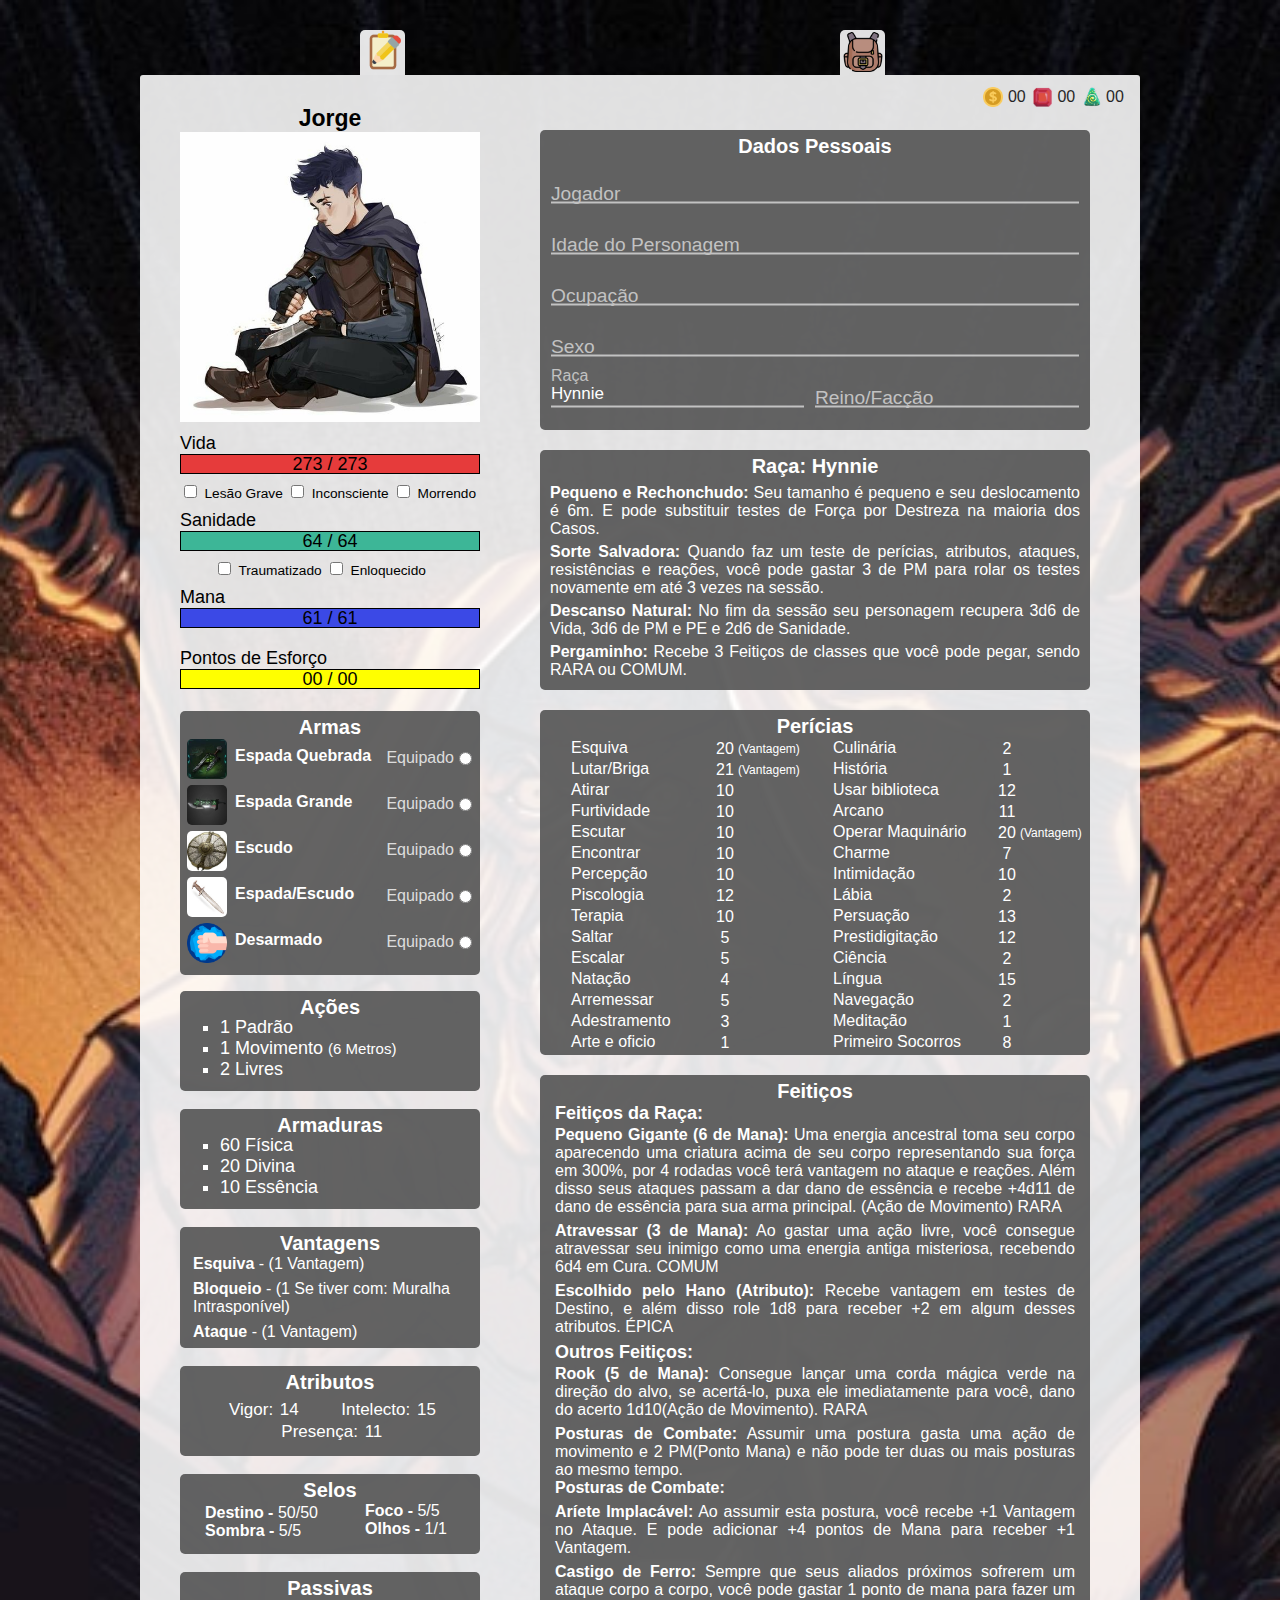
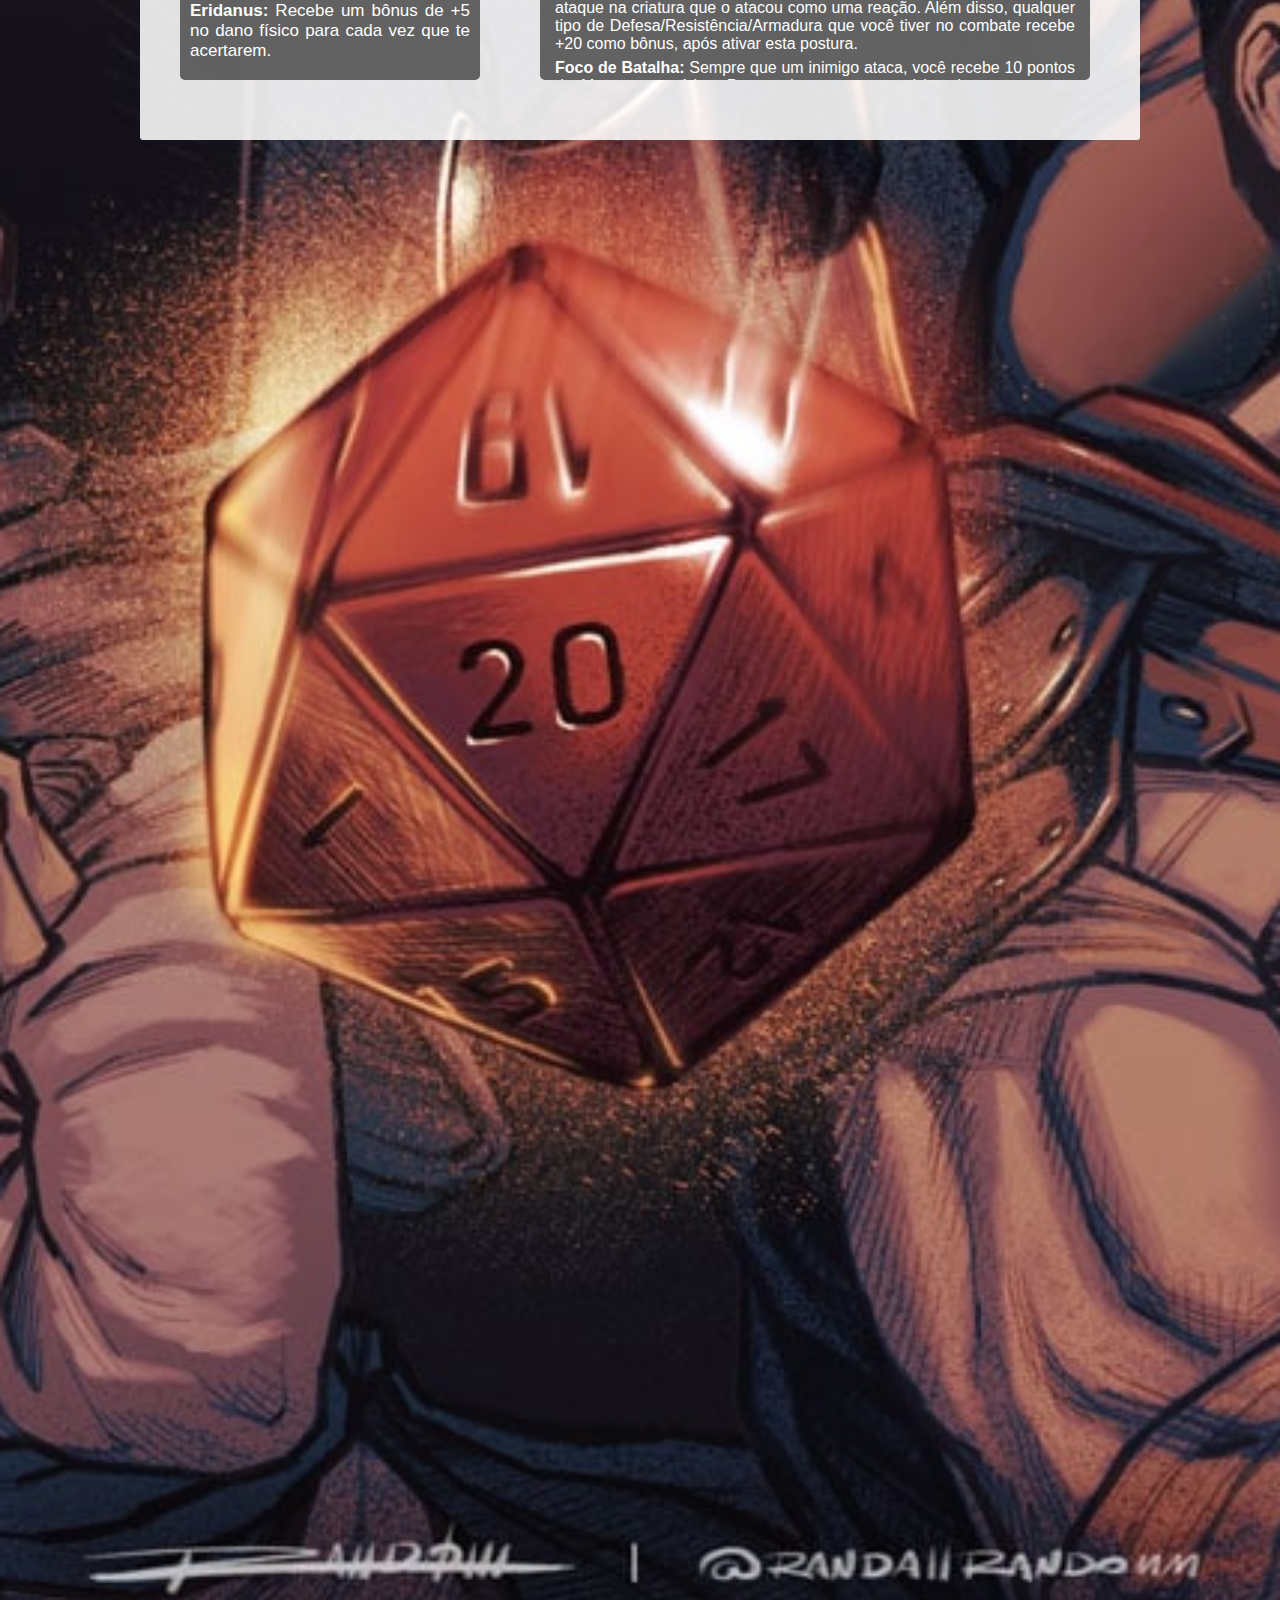
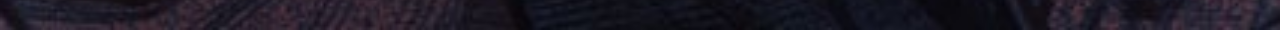
==== commit 7790f248: "Melhorias no código, como remoção de campos desnecessarios, Mudança no cmapo de atributos, adicão do" ====
--- a/index.html
+++ b/index.html
@@ -19,10 +19,15 @@
 	<div id="anotacao">
 		<a href="#CampodeAnotacao"><img src="./Assests/prancheta.png" alt="anotação"></a>
 			<div id="CampodeAnotacao" class="estiloAnotacao">
+			 <h3>Anotações</h3>
+				<div class="caixaAnotacao">
 				<div>
-					<span>Abriu</span>
+					<input type="text" id="anotacao1" name="anotacao" placeholder="Escreva sua anotação" class="inputs" autocomplete="off">
+					<label for="anotacao1" class="camposDadosPessoais">Escreva sua anotação</label>
+					<input type="button" value="Enviar" id="EnviarAnotacao">
+				</div>
+				</div>
 					<a href="#">Fechar</a>
-				</div>
 			</div>
 			<div id="txtAnotacao" class="textosQueAparecem"><h3>Anotações</h3></div>
 	</div>
@@ -72,7 +77,7 @@
 				</div>
 				
 					<div id="caixaArmas" class="camposEmBaixo">
-						<h4 id="textoArmas" class="titulos titulosAoLado">Armas</h4>
+						<h4 id="textoArmas" class="titulos">Armas</h4>
 
 						<div id="Armas">
 							<div id="Arma1">
@@ -114,10 +119,10 @@
 					</div>
 
 						<div id="acaoCombate" class="camposEmBaixo">
-						   <h4 class="titulos titulosAoLado">Ações</h4>
+						   <h4 class="titulos">Ações</h4>
 							<div>
 								<ul>
-								  <li><span>2 Padrão</span></li>
+								  <li><span>1 Padrão</span></li>
 								  <li><span>1 Movimento <span id="move">(6 Metros)</span></span></li>
 								  <li><span>2 Livres</span></li>
 								</ul>		
@@ -125,7 +130,7 @@
 						</div><br/>
 
 							<div id="armadura" class="camposEmBaixo">
-							  <h4 class="titulos titulosAoLado">Armaduras</h4>
+							  <h4 class="titulos">Armaduras</h4>
 								<div>
 									<ul>
 									  <li><span>60 Física</span></li>
@@ -135,45 +140,47 @@
 								</div>
 							</div>
 								<div id="vantagem" class="camposEmBaixo">
-									<h4 class="titulos titulosAoLado">Vantagens</h4>
-										<div>
-											<strong>2 Esquiva <span>(+1 Passiva: Em matilha)</span></strong>
-											<strong>1 Bloqueio <span>(+1 Muralha Intrasponível)</span></strong>
-											<strong>2 Ataque <span> (+1 Passiva: Em matilha)</span></strong>
+									<h4 class="titulos">Vantagens</h4>
+									<div>
+											<span><strong>Esquiva</strong> - (1 Vantagem)</span>
+											<span><strong>Bloqueio</strong> - (1 Se tiver com: Muralha Intrasponível)</span>
+											<span><strong>Ataque</strong> - (1 Vantagem) </span>
 										</div>
 								</div>
 
 									<div id="atributos" class="camposEmBaixo">
-									 <h4 class="titulos titulosAoLado">Atributos</h4>
+									 <h4 class="titulos">Atributos</h4>
 										<div id="listaAtributos">
 											<ul>
-												<li><span>Força:</span></li> 
-												<li><span>Destreza:</span></li>
-												<li><span>Inteligência:</span></li>
-												<li><span>Presença:</span></li>
-												<li><span>Poder:</span></li>
-												<li><span>Tamanho:</span></li>
-												<li><span>Constituição:</span></li>
-												<li><span>Educação:</span></li>
+												<li>
+													<span>Vigor:</span>
+													<input type="number" value="14"></li>
+												<li id="ladoDireito">
+														<span>Intelecto:</span> 
+														<input type="number" value="15"></li>
+												<li id="emBaixo">
+													<span>Presença:</span>
+													<input type="number" value="11"></li>
 											</ul>
-											
-											<div id="numerosAtributos">
-												<span>13</span>
-												<span>19</span>
-												<span>12</span>
-												<span>15</span>
-												<span>10</span>
-												<span>8</span>
-												<span>13</span>
-												<span>15</span>
-											  </div>
 										</div>	
 									</div>
+										<div id="selos"	class="camposEmBaixo">
+											<h4 class="titulos">Selos</h4>
+											 <div id="CaixaSelos">	
+												<div id="Selos1">
+													<span><strong>Destino -</strong> 50/50</span>
+													<span><strong>Sombra -</strong> 5/5</span>
+												</div>
+												<div id="Selos2">
+													<span class="flutarAoLado"><strong>Foco -</strong> 5/5</span>
+													<span class="flutarAoLado"><strong>Olhos -</strong> 1/1</span>
+												</div>
+											</div>
+										</div>
 										<div id="passiva" class="camposEmBaixo">
-											<h4 class="titulos titulosAoLado">Passivas</h4>
+											<h4 class="titulos">Passivas</h4>
 											 <div>
-												<strong>Em matilha:</strong><span> Ao estar lutando com um ou mais aliados, você ganha
-													vantagem em seus ataques e vantagem em desviar de ataques.</span>
+												<strong>Eridanus:</strong><span> Recebe um bônus de +5 no dano físico para cada vez que te acertarem. </span>
 											 </div>
 										</div>
 			<div id="caixaDeRiquezas">								
@@ -186,10 +193,10 @@
 			</div>	
 
 			<div id="dadosPessoais" class="camposAoLado">
-				<h4 class="titulos tituloDados">Dados Pessoais</h4>
+				<h4 class="titulos">Dados Pessoais</h4>
 
 				<div id="caixaDeInputs">
-					<div class="">
+					<div>
 						<input type="text" value="" name="nome"  placeholder="Jogador" autocomplete="off" class="inputs" id="nome" required>
 						<label for="nome" class="camposDadosPessoais">Jogador</label>
 					</div>
@@ -222,22 +229,22 @@
 				</div>
 			</div>	
 			   <div class="camposAoLado" id="propriedadesRaca">
-				<h4 class="titulos titulosAoLado" >Raça: Hynnie</h4>
+				<h4 class="titulos" >Raça: Hynnie</h4>
 					<div id="camposPropriedades">
 						<span><strong>Pequeno e Rechonchudo:</strong> Seu tamanho é pequeno e seu deslocamento é 6m. E pode
 						substituir testes de Força por Destreza na maioria dos Casos.</span>
 
 						<span><strong>Sorte Salvadora:</strong>  Quando faz um teste de perícias, atributos, ataques, resistências 
-						e reações, você pode gastar 1 de Mana para rolar os testes novamente em até 3 vezes na sessão.</span>
+						e reações, você pode gastar 3 de PM para rolar os testes novamente em até 3 vezes na sessão.</span>
 
 						<span><strong>Descanso Natural:</strong> No fim da sessão seu personagem recupera 3d6 de Vida, 3d6 de PM e PE e 2d6 de Sanidade.</span>
-						<span><strong>Pergaminho:</strong> Recebe 3 feitiços sendo COMUM ou RARO e dentro de sua classe, Pontos de Esforço (PE) ou Pontos de Mana (PM)</span>
+						<span><strong>Pergaminho:</strong> Recebe 3 Feitiços de classes que você pode pegar, sendo RARA ou COMUM.</span>
 					</div>
 			   </div>
 			   	 <div class="camposAoLado" id="pericias">
-					<h4 class="titulos titulosAoLado">Perícias</h4>
+					<h4 class="titulos">Perícias</h4>
 						<div id="periciasBloco1">
-								<span class="nomesPericias">Destreza</span>
+								<span class="nomesPericias">Esquiva</span>
 								<span class="nomesPericias">Lutar/Briga</span>
 								<span class="nomesPericias">Atirar</span>
 								<span class="nomesPericias">Furtividade</span>
@@ -311,7 +318,7 @@
 							
 				</div>
 					<div id="feiticos" class="camposAoLado">
-					 <h4 class="titulos titulosAoLado">Feitiços</h4>
+					 <h4 class="titulos">Feitiços</h4>
 						<div id="caixaFeiticos">
 						  <h5 class="feiticosRaca">Feitiços da Raça:</h5>
 							<span><strong>Pequeno Gigante (6 de Mana):</strong> Uma energia ancestral toma seu corpo aparecendo uma criatura acima de seu corpo representando sua força em 300%, por 4 rodadas  você terá vantagem no ataque e reações.
--- a/index.css
+++ b/index.css
@@ -91,7 +91,7 @@
     }
     .estiloAnotacao{
         width: 300px;
-        height: 300px;
+        height: 336px;
         background-color: wheat;
         position: absolute;
         top: 30px;
@@ -99,6 +99,79 @@
         border-radius: 5px;
         z-index: 3;
     }
+	.estiloAnotacao h3{
+		margin: 0;
+		margin-top: 3px;
+		text-align: center;
+	}
+	.caixaAnotacao{
+		width: 90%;
+		height: 290px;
+		position: absolute;
+		top: 50%;
+		left: 50%;
+		transform: translate(-50%, -50%);
+		background-color: rgba(51, 128, 0, 0.322);
+	}
+	.caixaAnotacao div{
+		width: 74%;
+		padding: 15px 0 0;
+		margin-top: 10px;
+		position: relative;
+	}
+	.estiloAnotacao a{
+		text-decoration: none;
+		color: black;
+		position: absolute;
+		top: 314px;
+		left: 234px;
+	}
+	.inputAnotacao{
+		width: 100%;
+		border:0;
+		outline: 0;
+		padding: 0;
+		border-bottom: 2px gray solid;
+		padding: 2px 0;
+		background-color: none;
+		font-size: 17px;
+		background: transparent;
+		transition: border-color 0.2s;
+		display: block;
+
+	&::placeholder{
+		color: transparent;
+	}
+	&::placeholder-shown ~ .rotuloAnotacao{
+		font-size: 1.2rem;
+		cursor: text;
+		top:20px;
+	}
+}
+	.rotuloAnotacao{
+		position: absolute;
+		top: 0;
+		display: block;
+		transition: 0.2s;
+		font-size: 1rem;
+		color: gray;
+	}
+	.inputAnotacao:focus{
+		~ .rotuloAnotacao{
+			position: absolute;
+			top: 0;
+			display: block;
+			transition: 0.2s;
+			font-size: 1rem;
+			color: dodgerblue;
+			font-weight: 700;
+		}
+		border-width:3px;
+		font-weight: 200;
+		border-image: linear-gradient(to right, dodgerblue, white);
+		border-image-slice: 1;
+	}
+
     #txtAnotacao{
         font-size: 20px;
         top: -54px;
@@ -107,6 +180,11 @@
     #anotacao:hover #txtAnotacao{
         display: block;
     }
+
+	#EnviarAnotacao{
+		background-color: transparent;	
+		cursor: pointer;
+	}
 
 /* 		Imagem e nome do personagem*/
 	#personagem{
@@ -307,23 +385,18 @@
 
 /*  	Vantagem */
 	#vantagem{
-		height: 100px;
 		margin-top: 18px;
 	}
-	#vantagem strong{
-		display: block;
-		font-size: 17px;
-		position: relative;
-		left: 20px;
-	}
 	#vantagem span{
-		font-size: 13px;
+		display: inline-block;
+		padding-bottom: 7px;
+		margin-left: 13px;
 	}
 
 
 /*  	Atributos*/
 	#atributos{
-		height: 200px;
+		height:90px ;
 		margin-top: 18px;
 		font-size: 17px;
 	}
@@ -331,19 +404,34 @@
 		list-style-type: none;
 	}
 	#listaAtributos{
-		width: 180px;
-		position: relative;
-		top: -18px;
-		left: -20px;
-	}
-	#numerosAtributos{
+		position: absolute;
+		top:50%;
+		left: 50%;
+		transform: translate(-50%, -50%);
+		margin-left: -16px;
+	}
+	#listaAtributos{
+		width: 250px;
+		/* background-color: green; */
+		margin-top: 10px;
+	}
+	#listaAtributos input{
 		width: 20px;
-		height: 155px;
-		float:right;
-		position:absolute;
-		left: 200px;
-		top: 0px;
-	}
+		border: none;
+		outline: none;
+		background: transparent;
+		color: white;
+		font-size: 17px;
+	}
+	#ladoDireito{
+		float: right;
+		top: 0;
+		margin-top: -22px;
+	}
+	#emBaixo{
+		text-align: center;
+	}
+
 
 /*  	Passiva*/
 	#passiva{
@@ -355,14 +443,44 @@
 		width:100%;
 		max-width: 280px;
 		max-height: 104px;
-		padding-left: 10px;
-		padding-top: 20px;
+		padding-top: 10px;
 		position: absolute;
 		top: 50%;
 		left: 50%;
 		transform: translate(-50%, -50%);
-	}
-	
+		text-align: justify;
+		font-size: 17px;
+	}
+
+/*		 Selos */
+	#selos{
+		margin-top: 18px;
+		height: 80px;
+	}
+	#selos span{
+		display: block;
+	}
+	#CaixaSelos{
+		width: 290px;
+		position: absolute;
+		top: 50%;
+		left: 50%;
+		transform: translate(-50%, -50%);
+		margin-top: 8px;
+		margin-left: 20px;
+		/* background-color: green; */
+	}
+	#Selos1{
+		width: 140px;
+		/* background-color: red; */
+	}
+	#Selos2{
+		width: 130px;
+		float: right;
+		margin-top: -38px;
+		/* background-color: blue; */
+	}
+
 
 
 /*		Caixa de Riquezas	*/
@@ -375,7 +493,7 @@
 		height: 30px;
 		float: right;
 		position: relative;
-		bottom: 1590px;
+		bottom: 1598px;
 		right: 10px;
 		opacity: 0.84;
 	}
@@ -411,7 +529,7 @@
 		background-color:rgb(83, 83, 83, 0.90);
 		float: right;
 		position: relative;
-		bottom: 92.38%;
+		bottom: 1550px;
 		left: 96px;
 		border-radius: 5px;
 	}
@@ -578,7 +696,7 @@
 		padding-left: 15px;
 		padding-right: 15px;
 		overflow: auto;
-		height: 564px;
+		height: 577px;
 	}
 	#caixaFeiticos span{
 		display: block;
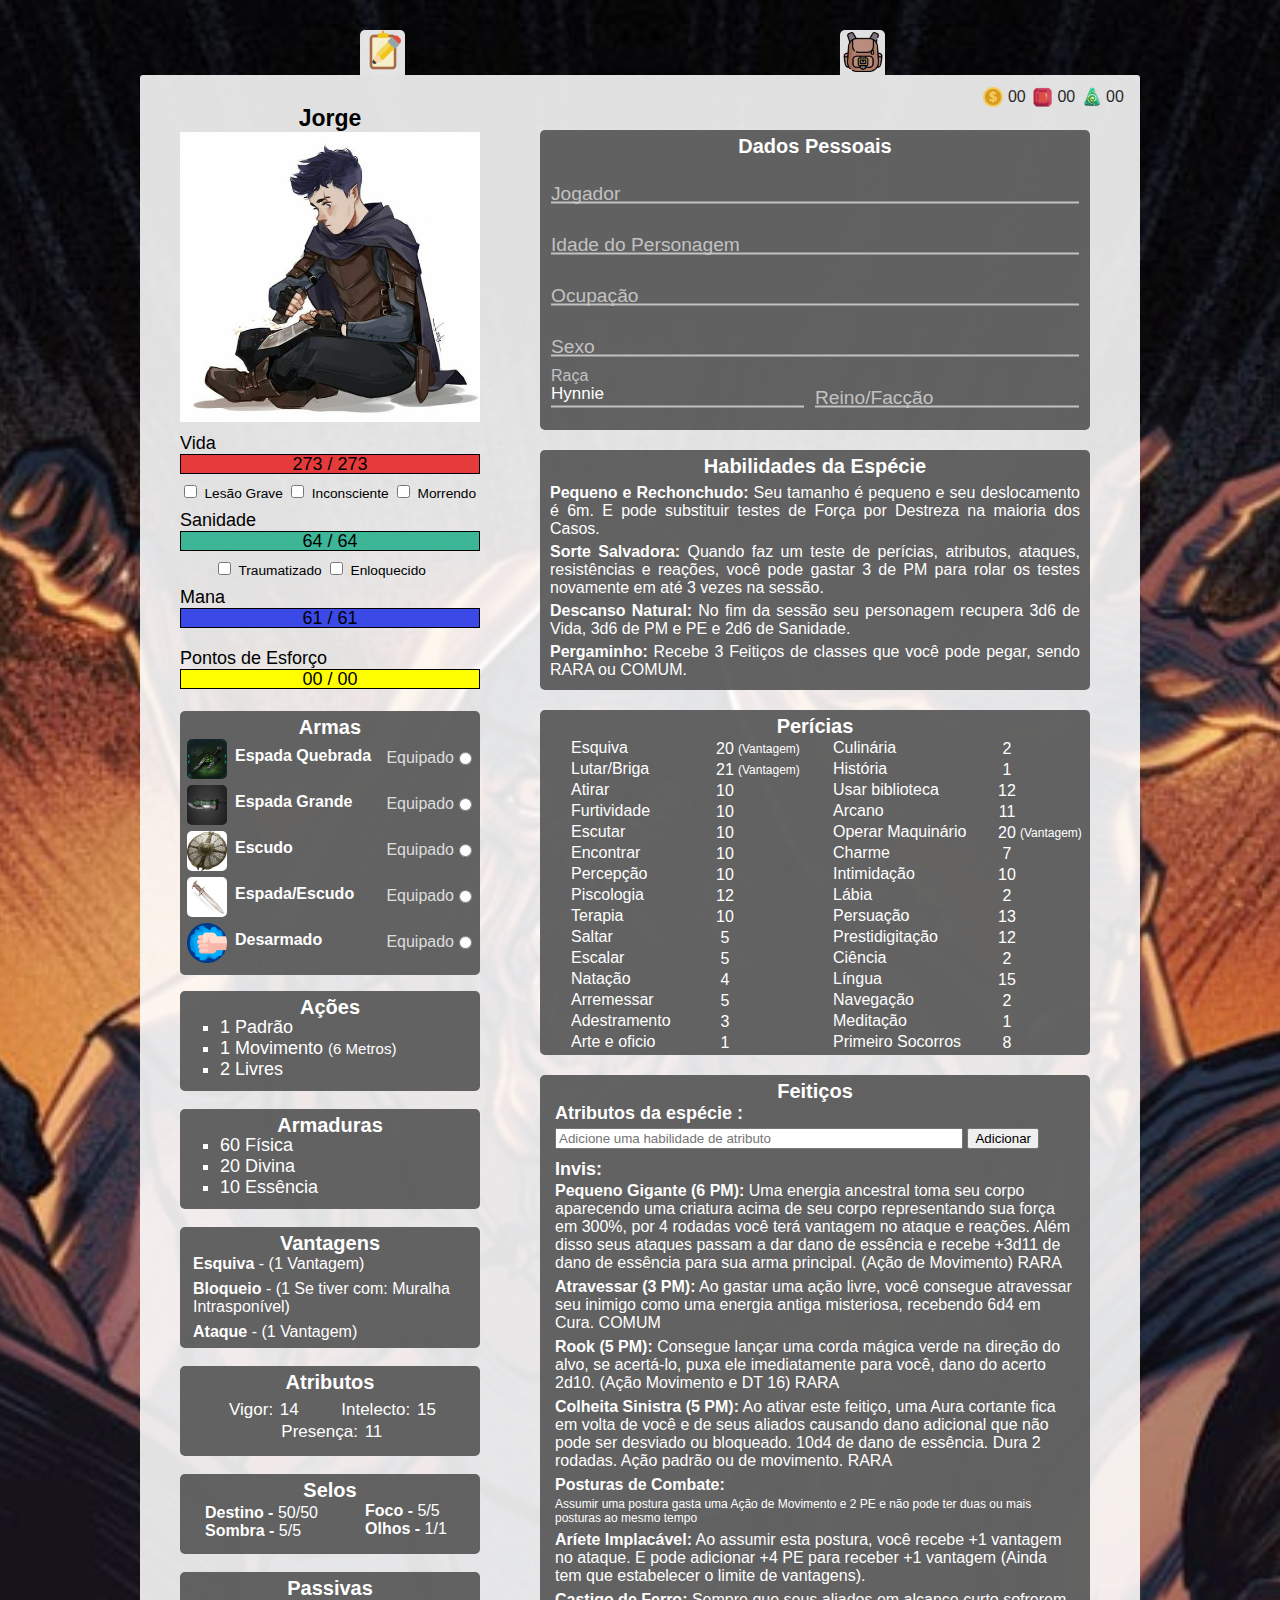
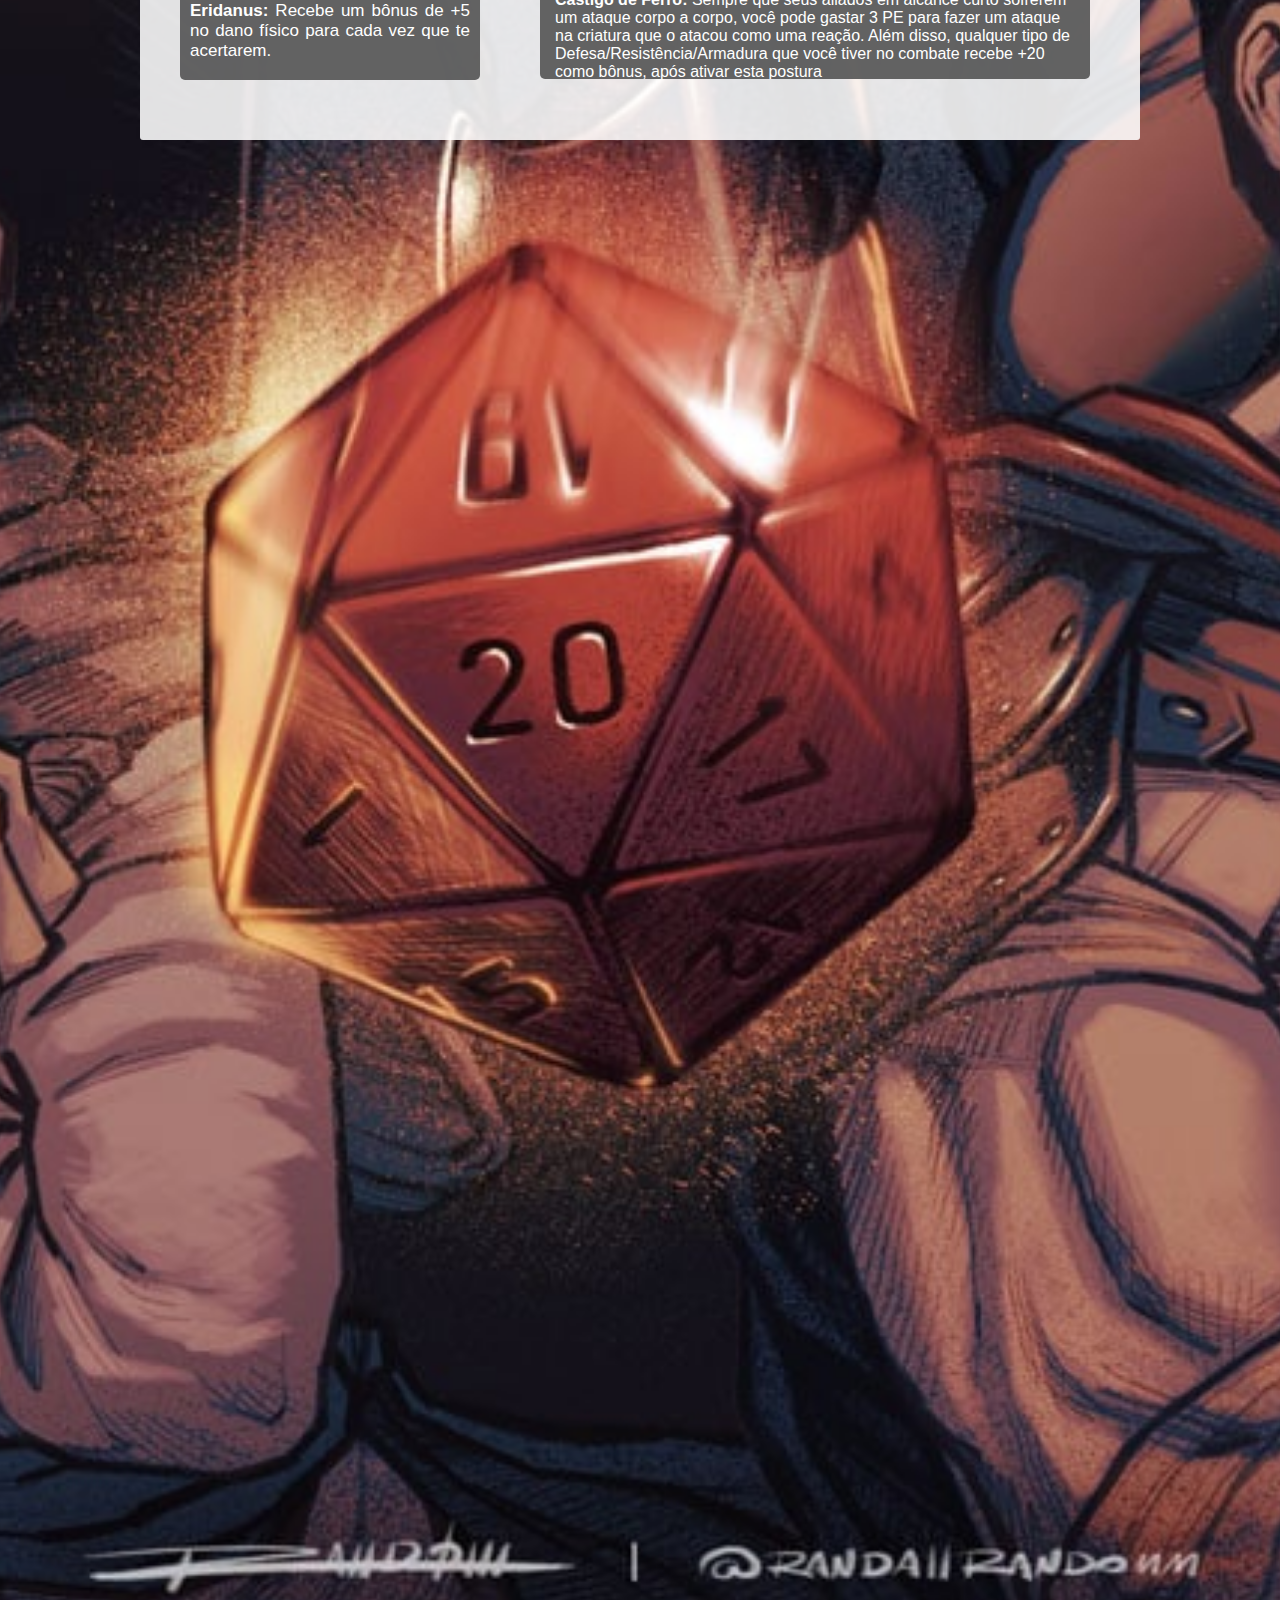
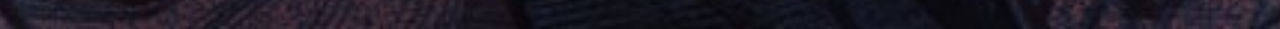
==== commit 73cf6330: "Atualizações dos feitoços pois houve updates neles. Arrumado o campo de anotações, tentar empurra as" ====
--- a/index.html
+++ b/index.html
@@ -19,16 +19,21 @@
 	<div id="anotacao">
 		<a href="#CampodeAnotacao"><img src="./Assests/prancheta.png" alt="anotação"></a>
 			<div id="CampodeAnotacao" class="estiloAnotacao">
-			 <h3>Anotações</h3>
+			  <h3>Anotações</h3>
 				<div class="caixaAnotacao">
-				<div>
-					<input type="text" id="anotacao1" name="anotacao" placeholder="Escreva sua anotação" class="inputs" autocomplete="off">
-					<label for="anotacao1" class="camposDadosPessoais">Escreva sua anotação</label>
-					<input type="button" value="Enviar" id="EnviarAnotacao">
-				</div>
+				  <div id="anotacoesSalvas">
+						<span>TesteAnotacao</span>
+						<span>TesteAnotacao</span>
+				  </div>
+					<div id="addAnotacao">
+					  <input type="text" class="inputAnotacao" id="anotacao1" name="anotacao" placeholder="Escreva sua anotação" autocomplete="off">
+					  <label for="anotacao1" class="legendaAnotacao">Escreva sua anotação</label>
+					  <input type="button" value="Enviar" id="EnviarAnotacao">
+					</div>
 				</div>
 					<a href="#">Fechar</a>
 			</div>
+			
 			<div id="txtAnotacao" class="textosQueAparecem"><h3>Anotações</h3></div>
 	</div>
 
@@ -197,7 +202,8 @@
 
 				<div id="caixaDeInputs">
 					<div>
-						<input type="text" value="" name="nome"  placeholder="Jogador" autocomplete="off" class="inputs" id="nome" required>
+						<input type="text" value="" name="nome"  placeholder="Jogador" autocomplete="off" 
+						class="inputs" id="nome" required>
 						<label for="nome" class="camposDadosPessoais">Jogador</label>
 					</div>
 					<div>
@@ -229,7 +235,7 @@
 				</div>
 			</div>	
 			   <div class="camposAoLado" id="propriedadesRaca">
-				<h4 class="titulos" >Raça: Hynnie</h4>
+				<h4 class="titulos" >Habilidades da Espécie</h4>
 					<div id="camposPropriedades">
 						<span><strong>Pequeno e Rechonchudo:</strong> Seu tamanho é pequeno e seu deslocamento é 6m. E pode
 						substituir testes de Força por Destreza na maioria dos Casos.</span>
@@ -320,35 +326,66 @@
 					<div id="feiticos" class="camposAoLado">
 					 <h4 class="titulos">Feitiços</h4>
 						<div id="caixaFeiticos">
-						  <h5 class="feiticosRaca">Feitiços da Raça:</h5>
-							<span><strong>Pequeno Gigante (6 de Mana):</strong> Uma energia ancestral toma seu corpo aparecendo uma criatura acima de seu corpo representando sua força em 300%, por 4 rodadas  você terá vantagem no ataque e reações.
-							Além disso seus ataques passam a dar dano de essência e recebe +4d11 de dano de essência para sua arma principal. (Ação de Movimento) RARA</span>
+
+						  <h5 class="feiticosRaca">Atributos da espécie :</h5>
+							<input type="text" placeholder="Adicione uma habilidade de atributo" autocomplete="off">
+							<button>Adicionar</button>
+			
+						  <h5 class="feiticosRaca">Invis:</h5>
+						  <span><strong>Pequeno Gigante (6 PM):</strong> Uma energia ancestral toma seu corpo
+							aparecendo uma criatura acima de seu corpo representando sua força em 300%,
+							por 4 rodadas você terá vantagem no ataque e reações. Além disso seus ataques
+							passam a dar dano de essência e recebe +3d11 de dano de essência para sua arma
+							principal. (Ação de Movimento) RARA</span>
 								
-							<span><strong>Atravessar (3 de Mana):</strong> Ao gastar uma ação livre, você consegue atravessar seu inimigo como uma energia antiga misteriosa, recebendo 6d4 em Cura. COMUM</span>
+							<span><strong>Atravessar (3 PM):</strong>  Ao gastar uma ação livre, você consegue atravessar
+							seu inimigo como uma energia antiga misteriosa, recebendo 6d4 em Cura. COMUM</span>
+
+							<span><strong>Rook (5 PM):</strong> 
+								Consegue lançar uma corda mágica verde na direção do alvo, se acertá-lo, puxa ele imediatamente para você, 
+								dano do acerto 2d10. (Ação Movimento e DT 16) RARA </span>
 							
-							<span><strong>Escolhido pelo Hano (Atributo):</strong> Recebe vantagem em testes de Destino, e além disso role 1d8 para receber +2 em algum desses atributos. ÉPICA</span>
-						  <h5 class="feiticosRaca">Outros Feitiços:</h5>
-							<span><strong>Rook (5 de Mana):</strong> Consegue lançar uma corda mágica verde na direção do alvo,
-							se acertá-lo, puxa ele imediatamente para você, dano do acerto 1d10(Ação de Movimento). RARA</span>
+							<span><strong>Colheita Sinistra (5 PM):</strong> Ao ativar este feitiço, uma Aura cortante fica em
+								volta de você e de seus aliados causando dano adicional que não pode ser
+								desviado ou bloqueado. 10d4 de dano de essência. Dura 2 rodadas. Ação padrão
+								ou de movimento. RARA </span>
 							
-							<span><strong>Posturas de Combate:</strong> Assumir uma postura gasta uma ação de movimento e 2 PM(Ponto Mana) e não pode ter
-								duas ou mais posturas ao mesmo tempo.<br/><strong>Posturas de Combate:</strong></span>
-							<span><strong>Aríete Implacável:</strong> Ao assumir esta postura, você recebe +1 Vantagem no Ataque. E pode adicionar +4 pontos de Mana para receber +1 Vantagem.</span>
-							<span><strong>Castigo de Ferro:</strong> Sempre que seus aliados próximos sofrerem um ataque corpo a corpo, você pode gastar 1 ponto de mana para fazer um ataque na criatura que o atacou como 
-							uma reação. Além disso, qualquer tipo de Defesa/Resistência/Armadura que você tiver no combate recebe +20 como bônus, após ativar esta postura.</span>
-							<span><strong>Foco de Batalha:</strong> Sempre que um inimigo ataca, você recebe 10 pontos de Mana temporários. Pontos de mana temporários desaparecem no final da cena.</span>
-							<span><strong>Muralha Intransponível:</strong>Para assumir esta postura você precisa estar empunhando um escudo. Você recebe +30 na Armadura e Vantagem em Bloqueio. Além disso, quando sofre um ataque que permite um teste de 
-							Reflexos para reduzir o dano à metade, não sofre nenhum dano se passar. Para cada 2 pontos de mana adicionais que gastar quando assumir a postura, aumenta esse bônus em a armadura em +5. Por fim, enquanto mantiver esta postura, seu deslocamento é reduzido para 3m.</span>
-							<span><strong>Provocação Petulante:</strong> Enquanto esta postura estiver ativa, todos os inimigos que iniciarem seus turnos dentro de seu alcance curto devem fazer um teste de Presença (Dt Extremo). Se falharem, devem atacar você nessa rodada</span>
-							<span><strong>Torre Inabalável:</strong> Você assume uma postura defensiva que o torna imune a qualquer tentativa de tirá-lo do lugar, de forma mundana ou mágica. Enquanto mantiver a postura, você não pode se deslocar, mas recebe um bônus na Defesa igual a seu extremo da Constituição
-							 e Tamanho + o dobro da atual.</span>
-
-						  <h5 class="feiticosRaca">Feitiços de Atributos:</h5>
-							<span><strong>Sarah Alopay (Loxodon):</strong> Recebe vantagem em 2 reações a sua
-							escolha.RARA </span>
-							<span><strong>Rarath (Raktar):</strong>Recebe +1 em Tamanho e Constituição e +100 na Vida Máxima
-							e Atual.RARA</span>
 						
+							<strong>Posturas de Combate:</strong></span>
+								<span id="posturaDescrição">Assumir uma postura gasta uma Ação de Movimento e 2 PE e não pode ter duas ou mais posturas ao mesmo tempo</span>
+							<span><strong>Aríete Implacável:</strong> Ao assumir esta postura, você recebe
+								+1 vantagem no ataque. E pode adicionar +4 PE para receber +1 vantagem
+								(Ainda tem que estabelecer o limite de vantagens).</span>
+			
+							<span><strong>Castigo de Ferro:</strong> Sempre que seus aliados em alcance
+								curto sofrerem um ataque corpo a corpo, você pode gastar 3 PE para fazer um
+								ataque na criatura que o atacou como uma reação. Além disso, qualquer tipo de
+								Defesa/Resistência/Armadura que você tiver no combate recebe +20 como
+								bônus, após ativar esta postura</span>
+			
+							<span><strong>Foco de Batalha:</strong> Sempre que um inimigo te atacar,
+								você recebe 10 PE temporários. Pontos de Esforço temporários desaparecem no
+								final do combate. 
+								</span>
+			
+							<span><strong>Muralha Intransponível:</strong> Para assumir esta postura você
+								precisa estar empunhando um escudo. Você recebe +20 na Armadura e
+								Vantagem em Bloqueio. Além disso, quando sofre um ataque que permite um
+								teste de Reflexos para reduzir o dano à metade, não sofre nenhum dano se
+								passar. Para cada 3 PE adicionais que gastar quando assumir a postura,
+								aumenta esse bônus em a armadura em +5. Por fim, enquanto mantiver esta
+								postura, seu deslocamento é reduzido para 3m.</span>
+			
+							<span><strong>Provocação Petulante:</strong> Enquanto esta postura estiver
+								ativa, todos os inimigos que iniciarem seus turnos dentro de seu alcance curto
+								devem fazer um teste de Poder (Dt 17). Se falharem, devem atacar você nessa
+								rodada.</span>
+			
+							<span><strong>Torre Inabalável:</strong> Você assume uma postura defensiva
+								que o torna imune a qualquer tentativa de tirá-lo do lugar, de forma mundana
+								ou mágica. Enquanto mantiver a postura, você não pode se deslocar, mas
+								recebe um bônus na Defesa igual a seu Vigor + 15 para danos
+								físicos e elementares</span>
 						</div>
 					</div>
 
--- a/index.css
+++ b/index.css
@@ -81,18 +81,90 @@
         height: 40px;
         display: block;
         margin: auto;
+    }    
+	#anotacao:hover #txtAnotacao{
+        display: block;
     }
-
     #CampodeAnotacao{
         display: none;
     }
     #CampodeAnotacao:target{
         display: block;
     }
+
+	#EnviarAnotacao{
+		background-color: transparent;	
+		cursor: pointer;
+	}
+
+	#anotacoesSalvas{
+		height: 20px;
+		/* position: absolute; */
+	}
+
+	/* Tentar fazer com que as div sejam empurradas para não ficar aquele espaço enorme */
+	/* #anotacoesSalvas, #addAnotacao{
+		transition: top 0.3s ease-in-out;
+	}
+	#addAnotacao:hover{
+		margin-top: 20px;
+	} */
+	#addAnotacao{
+		position: absolute;
+		padding: 15px 0 0;
+		margin-top: 2px;
+		min-height: 60px;
+	}
+	.inputAnotacao{
+		width: 100%;
+		border: 0;
+		border-bottom: 2px solid #A8936A;
+		outline: 0;
+		font-size: 1.1rem;
+		color: black;
+		padding: 2px 0;
+		background: transparent;
+		transition: border-color 0.2s;
+	
+		 &::placeholder{ /* Campo que faz sumir o texto escrito no placeHolder */
+			color: transparent;
+		}
+
+		 &:placeholder-shown ~ .legendaAnotacao{ /* Campo que faz com que o label fique no lugar do placeHolder */
+			font-size: 1.1rem;
+			cursor: text;
+			top: 20px;
+		}
+	}
+	.legendaAnotacao{
+		position: absolute;
+		top: 0;
+		display: block;
+		transition: 0.2s;
+		font-size: 1rem;
+		color: #A8936A;
+	}
+	.inputAnotacao:focus{
+		~ .legendaAnotacao{
+			position: absolute;
+			top: 0;
+			display: block;
+			transition: 0.2s;
+			font-size: 1rem;
+			color: #1e90ff;
+			font-weight: 700;
+		}
+		font-weight: 400;
+		border-width: 3px;
+		border-image: linear-gradient(to right, #1E90FF,#1872CC);
+		border-image-slice: 1;
+	}
+
+
     .estiloAnotacao{
         width: 300px;
         height: 336px;
-        background-color: wheat;
+        background-color: #f5deb2;
         position: absolute;
         top: 30px;
         left: 90px;
@@ -111,13 +183,7 @@
 		top: 50%;
 		left: 50%;
 		transform: translate(-50%, -50%);
-		background-color: rgba(51, 128, 0, 0.322);
-	}
-	.caixaAnotacao div{
-		width: 74%;
-		padding: 15px 0 0;
-		margin-top: 10px;
-		position: relative;
+		/* background-color: rgba(51, 128, 0, 0.322); */
 	}
 	.estiloAnotacao a{
 		text-decoration: none;
@@ -126,65 +192,14 @@
 		top: 314px;
 		left: 234px;
 	}
-	.inputAnotacao{
-		width: 100%;
-		border:0;
-		outline: 0;
-		padding: 0;
-		border-bottom: 2px gray solid;
-		padding: 2px 0;
-		background-color: none;
-		font-size: 17px;
-		background: transparent;
-		transition: border-color 0.2s;
-		display: block;
-
-	&::placeholder{
-		color: transparent;
-	}
-	&::placeholder-shown ~ .rotuloAnotacao{
-		font-size: 1.2rem;
-		cursor: text;
-		top:20px;
-	}
-}
-	.rotuloAnotacao{
-		position: absolute;
-		top: 0;
-		display: block;
-		transition: 0.2s;
-		font-size: 1rem;
-		color: gray;
-	}
-	.inputAnotacao:focus{
-		~ .rotuloAnotacao{
-			position: absolute;
-			top: 0;
-			display: block;
-			transition: 0.2s;
-			font-size: 1rem;
-			color: dodgerblue;
-			font-weight: 700;
-		}
-		border-width:3px;
-		font-weight: 200;
-		border-image: linear-gradient(to right, dodgerblue, white);
-		border-image-slice: 1;
-	}
-
     #txtAnotacao{
         font-size: 20px;
         top: -54px;
         left: 50px;
     }
-    #anotacao:hover #txtAnotacao{
-        display: block;
-    }
-
-	#EnviarAnotacao{
-		background-color: transparent;	
-		cursor: pointer;
-	}
+
+
+
 
 /* 		Imagem e nome do personagem*/
 	#personagem{
@@ -696,15 +711,24 @@
 		padding-left: 15px;
 		padding-right: 15px;
 		overflow: auto;
-		height: 577px;
+		height: 576px;
 	}
 	#caixaFeiticos span{
 		display: block;
-		text-align: justify;
+		/* text-align: justify; */
 		padding-bottom: 6px;
+	}
+	#caixaFeiticos input{
+		width: 400px;
+		margin-top: 2px;
+		margin-bottom: 10px;
 	}
 	#posturaCombate{
 		margin: 0;
+	}
+	#posturaDescrição{
+		font-size: 12px;
+		padding-top: 3px;
 	}
 
 	.feiticosRaca{
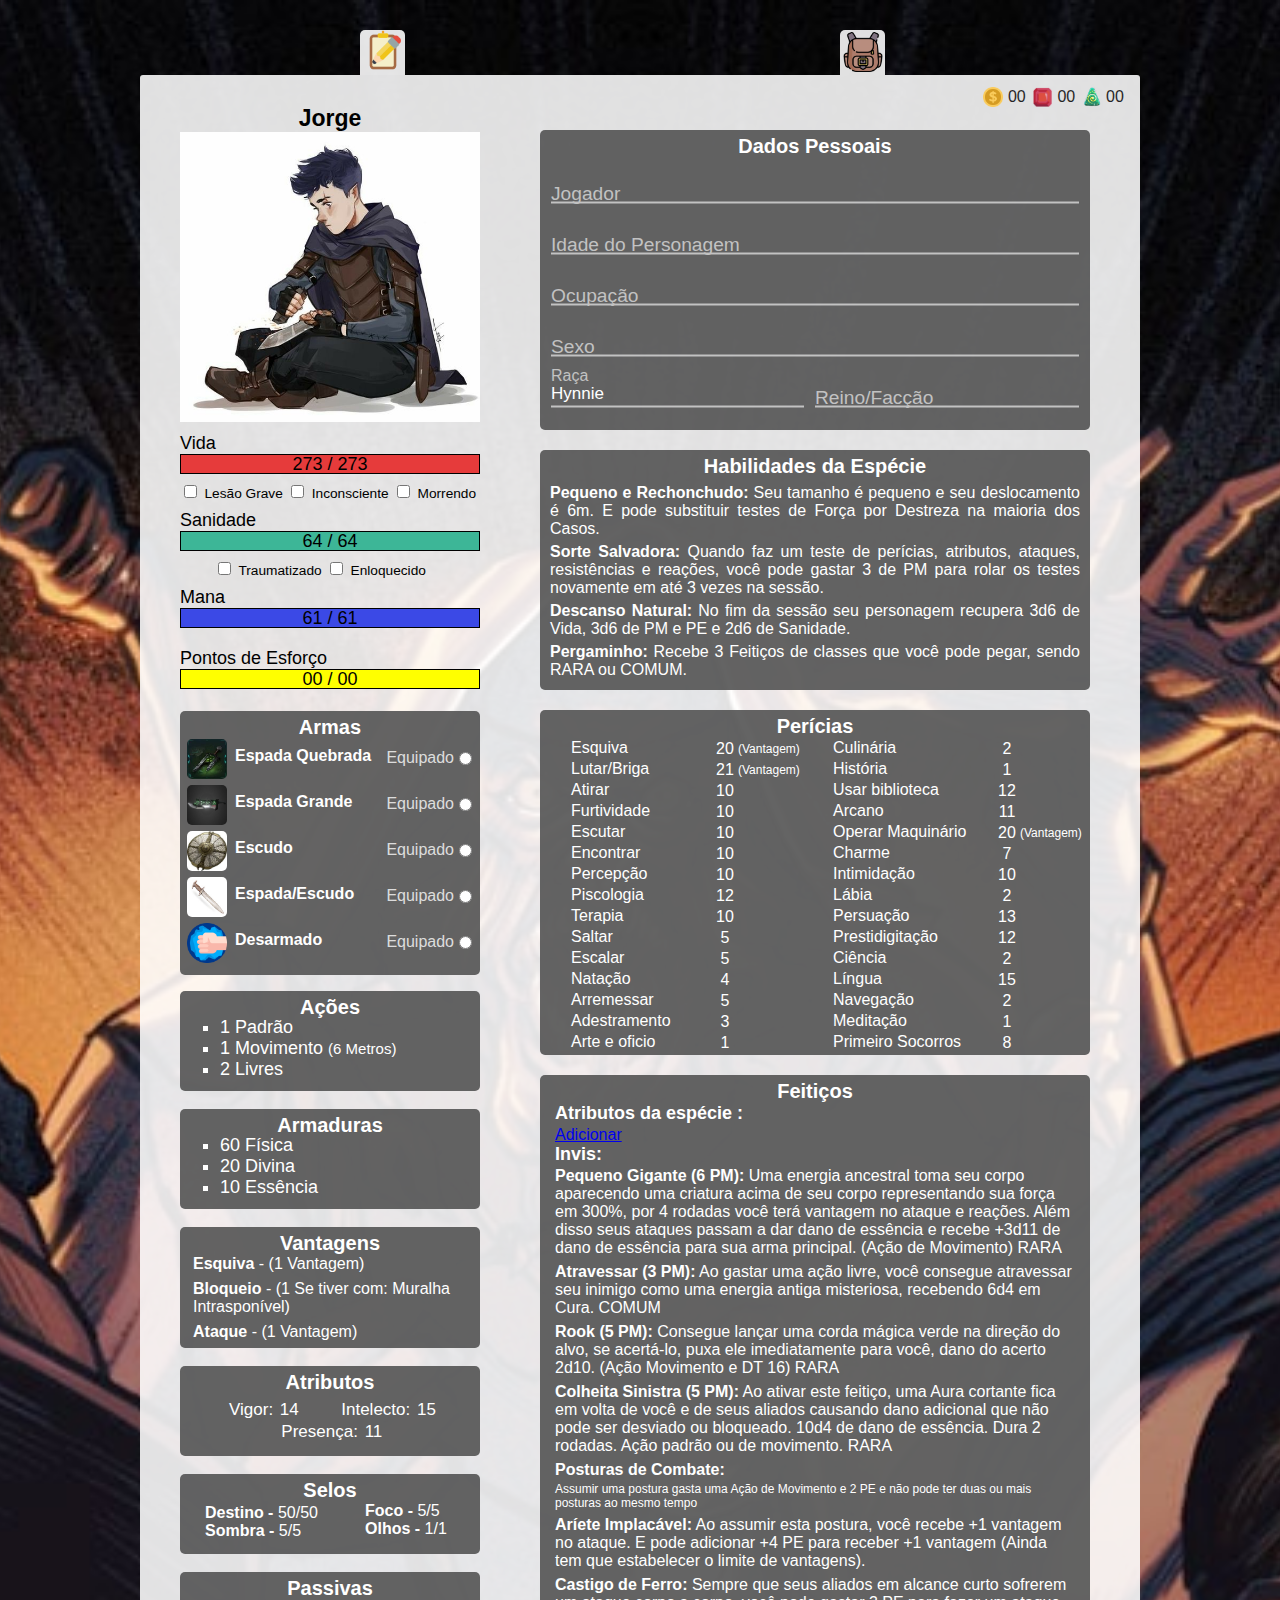
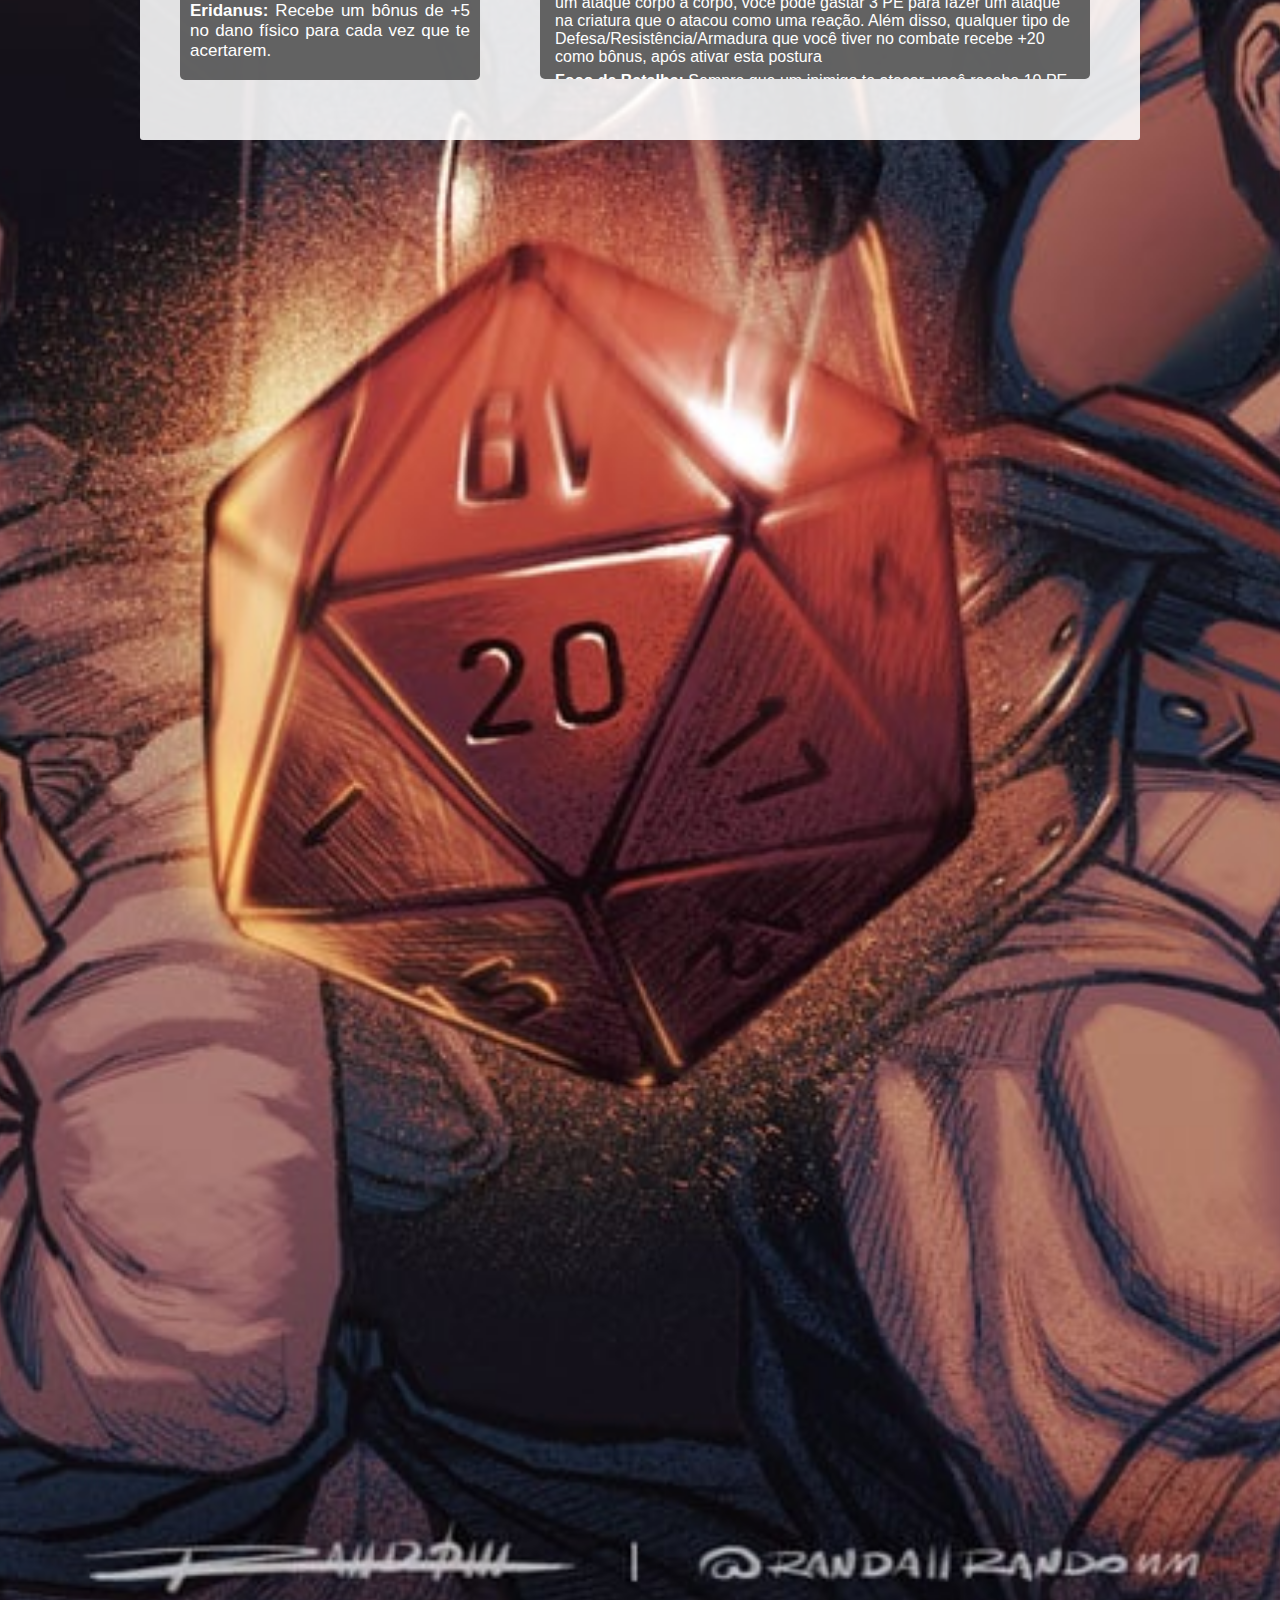
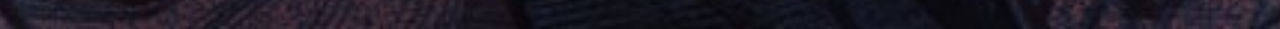
==== commit 6348c550: "Atualização dos campos anotação e feitiços, inclusão de duas fotos, e resolução do problema de visua" ====
--- a/index.html
+++ b/index.html
@@ -17,25 +17,26 @@
 			<div id="texto" class="textosQueAparecem"><h3>Invetário</h3> </div>
 	</div>
 	<div id="anotacao">
-		<a href="#CampodeAnotacao"><img src="./Assests/prancheta.png" alt="anotação"></a>
-			<div id="CampodeAnotacao" class="estiloAnotacao">
-			  <h3>Anotações</h3>
-				<div class="caixaAnotacao">
-				  <div id="anotacoesSalvas">
-						<span>TesteAnotacao</span>
-						<span>TesteAnotacao</span>
-				  </div>
-					<div id="addAnotacao">
-					  <input type="text" class="inputAnotacao" id="anotacao1" name="anotacao" placeholder="Escreva sua anotação" autocomplete="off">
-					  <label for="anotacao1" class="legendaAnotacao">Escreva sua anotação</label>
-					  <input type="button" value="Enviar" id="EnviarAnotacao">
-					</div>
-				</div>
-					<a href="#">Fechar</a>
+		<a href="#CampodeAnotacao"><img src="./Assests/prancheta.png" alt="anotação"></a> 
+	</div>
+		<div id="CampodeAnotacao" class="estiloAnotacao">
+		  <h3>Anotações</h3>
+			<div class="caixaAnotacao">
+			 <div id="anotacoesSalvas">
+				<span>TesteAnotacao</span>
+				<span>TesteAnotacao</span>
+			 </div>
+				<div id="addAnotacao">
+				  <input type="text" class="inputAnotacao" id="anotacao1" name="anotacao" placeholder="Escreva sua anotação" autocomplete="off">
+				  <label for="anotacao1" class="legendaAnotacao">Escreva sua anotação</label>
+				  <button id="EnviarAnotacao">Enviar</button>
+			    </div>
 			</div>
+				<a href="#">Fechar</a>
+		</div>
 			
 			<div id="txtAnotacao" class="textosQueAparecem"><h3>Anotações</h3></div>
-	</div>
+	
 
 		<div id="ficha">
 			
@@ -328,8 +329,12 @@
 						<div id="caixaFeiticos">
 
 						  <h5 class="feiticosRaca">Atributos da espécie :</h5>
+							
+						 <div id="Input1">
 							<input type="text" placeholder="Adicione uma habilidade de atributo" autocomplete="off">
-							<button>Adicionar</button>
+							<a href="#">Fechar</a>
+						</div>
+							<a id="Adicionar" href="#Input1">Adicionar</a>
 			
 						  <h5 class="feiticosRaca">Invis:</h5>
 						  <span><strong>Pequeno Gigante (6 PM):</strong> Uma energia ancestral toma seu corpo
--- a/index.css
+++ b/index.css
@@ -64,7 +64,7 @@
     }
 
 
-/*      Anotação */
+/*      Anotação Estilo da parte superior que faz faz aparecer a div */
     #anotacao{
         width: 45px;
         height: 45px;
@@ -92,31 +92,68 @@
         display: block;
     }
 
-	#EnviarAnotacao{
-		background-color: transparent;	
-		cursor: pointer;
-	}
-
-	#anotacoesSalvas{
+
+	/* #anotacoesSalvas{
 		height: 20px;
-		/* position: absolute; */
-	}
-
-	/* Tentar fazer com que as div sejam empurradas para não ficar aquele espaço enorme */
+
+			/* Tentar fazer com que as div sejam empurradas para não ficar aquele espaço enorme */
 	/* #anotacoesSalvas, #addAnotacao{
 		transition: top 0.3s ease-in-out;
 	}
 	#addAnotacao:hover{
 		margin-top: 20px;
-	} */
+	} 
+*/
+	
+/* Estilos da Div que aparece quando clicamos na anotação */
+	.estiloAnotacao{
+		width: 380px;
+		height: 336px;
+		background-color: #f5deb2;
+		position: absolute;
+		top: 30px;
+		left: 90px;
+		border-radius: 5px;
+		z-index: 3;
+	}
+	.estiloAnotacao h3{
+		margin: 0;
+		margin-top: 3px;
+		text-align: center;
+	}
+	.caixaAnotacao{
+		width: 90%;
+		height: 290px;
+		position: absolute;
+		top: 50%;
+		left: 50%;
+		transform: translate(-50%, -50%);
+		/* background-color: rgba(51, 128, 0, 0.322); */
+	}
+	.estiloAnotacao a{
+		text-decoration: none;
+		color: black;
+		position: absolute;
+		top: 312px;
+		left: 280px;
+	}
+	#txtAnotacao{
+		font-size: 20px;
+		top: -54px;
+		left: 50px;
+	}
+
+
+	/*	Estilos que aplicam o efeito no input text		*/
 	#addAnotacao{
 		position: absolute;
+		width: 100%;
 		padding: 15px 0 0;
 		margin-top: 2px;
 		min-height: 60px;
 	}
 	.inputAnotacao{
-		width: 100%;
+		width: 60%;
 		border: 0;
 		border-bottom: 2px solid #A8936A;
 		outline: 0;
@@ -125,8 +162,8 @@
 		padding: 2px 0;
 		background: transparent;
 		transition: border-color 0.2s;
-	
-		 &::placeholder{ /* Campo que faz sumir o texto escrito no placeHolder */
+		
+		&::placeholder{ /* Campo que faz sumir o texto escrito no placeHolder */
 			color: transparent;
 		}
 
@@ -161,42 +198,46 @@
 	}
 
 
-    .estiloAnotacao{
-        width: 300px;
-        height: 336px;
-        background-color: #f5deb2;
-        position: absolute;
-        top: 30px;
-        left: 90px;
-        border-radius: 5px;
-        z-index: 3;
-    }
-	.estiloAnotacao h3{
-		margin: 0;
-		margin-top: 3px;
+	/*	Estilo do button de anotação*/
+	#EnviarAnotacao{
+		background-image: url("./Assests/enviado.png"),
+		  url("./Assests/entrega-rapida.png");
+		background-repeat: no-repeat;
+		background-size:24px;
+		background-position: calc(0% - 100px), calc(100% - 8px);
+		background-color:rgb(255 209 98) ;
+		color: rgb(26 28 60);
+		cursor: pointer;
+		display: block;
+		position: relative;
+		border: 2px solid rgb(255 209 98);
+		border-radius: 2px;
+		font-size: 14px;
+		text-transform: uppercase;
+		font-weight: 700;
+		width: 130px;
 		text-align: center;
-	}
-	.caixaAnotacao{
-		width: 90%;
-		height: 290px;
-		position: absolute;
-		top: 50%;
-		left: 50%;
-		transform: translate(-50%, -50%);
-		/* background-color: rgba(51, 128, 0, 0.322); */
-	}
-	.estiloAnotacao a{
-		text-decoration: none;
-		color: black;
-		position: absolute;
-		top: 314px;
-		left: 234px;
-	}
-    #txtAnotacao{
-        font-size: 20px;
-        top: -54px;
-        left: 50px;
-    }
+		overflow: hidden;
+		letter-spacing: 0.08em;
+		white-space: nowrap;
+		transition: background-position 2s ease;
+	  
+		position: absolute;
+		margin-left: 5px;
+	  
+		&:hover {
+		  background-position: calc(32% - 30px), calc(100% + 100px);
+		}
+	  }
+
+/* Campo para que o input e o botão fique um do laado do outro*/
+	#addAnotacao input,	
+	#addAnotacao button{
+		display: inline-block
+	}
+
+
+
 
 
 
@@ -736,4 +777,12 @@
 		font-size: 18px;
 		padding-bottom: 2px;
 	}
-	+	
+
+/* Campo para adicionar um novo Feitiço */
+	#Input1{
+		display: none;
+	}
+	#Input1:target{
+		display: block;
+	}